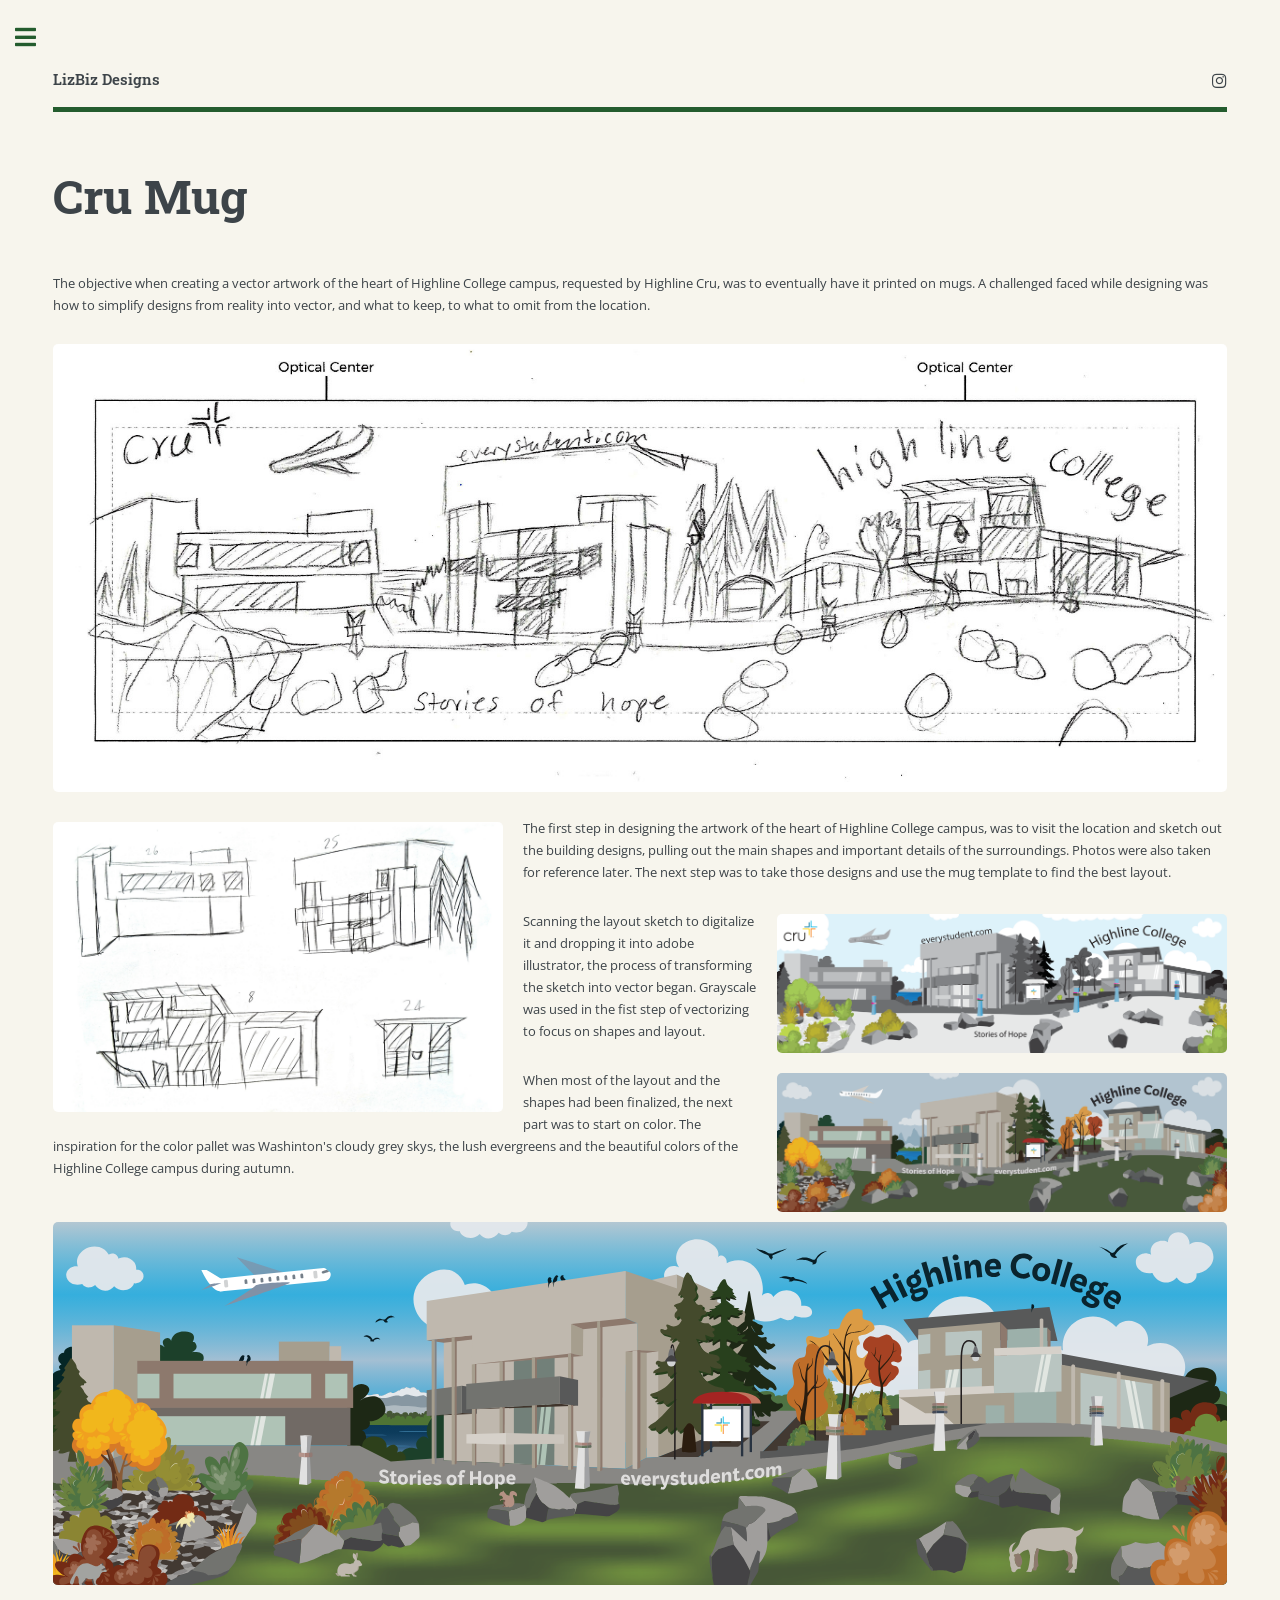
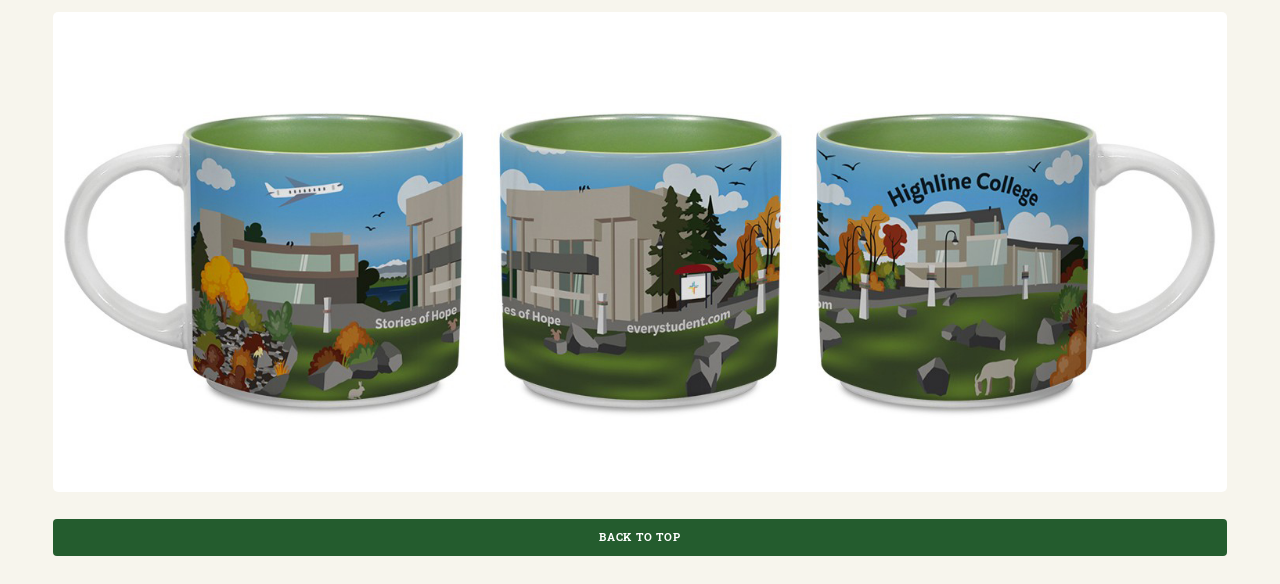
==== cru-mug.html @ 4e859252 "Official Launch of Website" ====
<!DOCTYPE HTML>
<!--
	Editorial by HTML5 UP
	html5up.net | @ajlkn
	Free for personal and commercial use under the CCA 3.0 license (html5up.net/license)
-->
<html>
	<head>
		<title>LizBiz Designs</title>
		<meta charset="utf-8" />
		<meta name="viewport" content="width=device-width, initial-scale=1, user-scalable=no" />
		<link rel="stylesheet" href="assets/css/main.css" />
	</head>
	<body class="is-preload">

		<!-- Wrapper -->
			<div id="wrapper">

				<!-- Main -->
					<div id="main">
						<div class="inner">

							<!-- Header -->
								<header id="header">
									<a href="index.html" class="logo"><strong>LizBiz Designs</strong></a>
									<ul class="icons">
										<!--<li><a href="#" class="icon brands fa-twitter"><span class="label">Twitter</span></a></li>
										<li><a href="#" class="icon brands fa-facebook-f"><span class="label">Facebook</span></a></li>
										<li><a href="#" class="icon brands fa-snapchat-ghost"><span class="label">Snapchat</span></a></li>-->
										<li><a href="https://www.instagram.com/lizbizdesigns/" class="icon brands fa-instagram"><span class="label">Instagram</span></a></li>
										<!--<li><a href="#" class="icon brands fa-medium-m"><span class="label">Medium</span></a></li>-->
									</ul>
								</header>

							<!-- Banner -->
								<section>
									<header class="main">
										<h1>Cru Mug</h1>
									</header>
									<p>The objective when creating a vector artwork of the heart of Highline College campus, requested by Highline Cru, was to eventually have it printed on mugs. A challenged faced while designing was how to simplify designs from reality into vector, and what to keep, to what to omit from the location.</p>
									<span class="image fit"><img src="images/Cru/Mug Sketch.jpg" alt="" /></span>
													<p><span class="image left"><img src="images/Cru/Highline-mug-building-sketches.jpg" alt="" /></span>The first step in designing the artwork of the heart of Highline College campus, was to visit the location and sketch out the building designs, pulling out the main shapes and important details of the surroundings. Photos were also taken for reference later. The next step was to take those designs and use the mug template to find the best layout.</p>
													<p><span class="image right"><img src="images/Cru/Cru-mug-gray-draft.png" alt="" /></span>Scanning the layout sketch to digitalize it and dropping it into adobe illustrator, the process of transforming the sketch into vector began. Grayscale was used in the fist step of vectorizing to focus on shapes and layout.</p>
													<p><span class="image right"><img src="images/Cru/Cru-mug-color-draft.png" alt="" /></span>When most of the layout and the shapes had been finalized, the next part was to start on color. The inspiration for the color pallet was Washinton's cloudy grey skys, the lush evergreens and the beautiful colors of the Highline College campus during autumn.</p>
									<span class="image fit"><img src="images/Cru/Cru Mug Graphic.svg" alt="" /></span>
									<span class="image fit"><img src="images/Cru/Cru Mug Mock Up.jpg" alt="" /></span>
									<a href="#" class="button primary fit">Back To Top</a>
								</section>
							
						</div>
					</div>

				<!-- Sidebar -->
					<div id="sidebar">
						<div class="inner">

							<!-- Search
								<section id="search" class="alt">
									<form method="post" action="#">
										<input type="text" name="query" id="query" placeholder="Search" />
									</form>
								</section>
							-->
							<!-- Logo -->
								<div class="logo-container">
									<a href="index.html"><img src="images/Logos&Branding/LizBizDesigns/Lockup-Color.svg" alt=""/></a>
								</div>
							<!-- Menu -->
								<nav id="menu">
									<header class="major">
										<h2>Menu</h2>
									</header>
									<ul>
										<li><a href="index.html">Home</a></li>
										<li>
											<span class="opener">Portfolio</span>
											<ul>
												<li><a href="cru-mug.html">Cru Mug</a></li>
												<li><a href="fish-hunters.html">Fish Hunters</a></li>
												<li><a href="encounter.html">Encounter</a></li>
												<li><a href="cru-promo.html">Cru Promotional Material</a></li>
												<li><a href="starbucks-cup.html">Starbucks Cold Cup</a></li>
												<li><a href="event-posters.html">Event Posters</a></li>
												<li><a href="illustration.html">Vector Illustrations</a></li>
												<li><a href="image-editing.html">Image Editing</a></li>
												<li><a href="typography.html">Typography</a></li>
												<li><a href="sla.html">Student Legacy Awards</a></li>
												<li><a href="s&a.html">S&A Logo</a></li>
												<!--<li><a href="#">Branding: LizBiz Designs</a></li>
												<li><a href="#">Branding: Wesley Parker</a></li>
												<li><a href="#">Public Speaking Logo</a></li>
												<li><a href="#">Crochet</a></li>
												<li><a href="#">painting</a></li>
												<li><a href="#">Pottery</a></li>
												<li><a href="#">Infographics</a></li>
												<li><a href="#">Branding: NPSC Maintenance</a></li>-->
											</ul>
										</li>
										<li><a href="about.html">About</a></li>
										<!--<li><a href="elements.html">Services</a></li>-->
									</ul>
								</nav>

							<!-- Section -->
								<!--<section>
									<header class="major">
										<h2>Ante interdum</h2>
									</header>
									<div class="mini-posts">
										<article>
											<a href="#" class="image"><img src="images/pic07.jpg" alt="" /></a>
											<p>Aenean ornare velit lacus, ac varius enim lorem ullamcorper dolore aliquam.</p>
										</article>
										<article>
											<a href="#" class="image"><img src="images/pic08.jpg" alt="" /></a>
											<p>Aenean ornare velit lacus, ac varius enim lorem ullamcorper dolore aliquam.</p>
										</article>
										<article>
											<a href="#" class="image"><img src="images/pic09.jpg" alt="" /></a>
											<p>Aenean ornare velit lacus, ac varius enim lorem ullamcorper dolore aliquam.</p>
										</article>
									</div>
									<ul class="actions">
										<li><a href="#" class="button">More</a></li>
									</ul>
								</section>-->

							<!-- Section -->
								<section>
									<header class="major">
										<h2>Contact</h2>
									</header>
									<p>Need a graphic designer or have questions? Get in touch below.</p>
									<ul class="contact">
										<li class="icon solid fa-envelope"><a href="mailto:Lizzie@lizbizDesigns.com">Lizzie@LizBizDesigns.com</a></li>
										<li class="icon solid icon brands fa-instagram"><a href="https://www.instagram.com/lizbizdesigns/">LizBiz Designs</a></li>
										<!--<li class="icon solid fa-home">adress would go here<br />
										</li> -->
									</ul>
								</section>

							<!-- Footer -->
								<footer id="footer">
									<p class="copyright">&copy; 2026 LizBiz Designs. All rights reserved.</p>
								</footer>

						</div>
					</div>

			</div>

		<!-- Scripts -->
			<script src="assets/js/jquery.min.js"></script>
			<script src="assets/js/browser.min.js"></script>
			<script src="assets/js/breakpoints.min.js"></script>
			<script src="assets/js/util.js"></script>
			<script src="assets/js/main.js"></script>

	</body>
</html>
---- assets/css/main.css ----
@import url(fontawesome-all.min.css);
@import url("https://fonts.googleapis.com/css?family=Open+Sans:400,600,400italic,600italic|Roboto+Slab:400,700");
/*
	Editorial by HTML5 UP
	html5up.net | @ajlkn
	Free for personal and commercial use under the CCA 3.0 license (html5up.net/license)
*/
html, body, div, span, applet, object,
iframe, h1, h2, h3, h4, h5, h6, p, blockquote,
pre, a, abbr, acronym, address, big, cite,
code, del, dfn, em, img, ins, kbd, q, s, samp,
small, strike, strong, sub, sup, tt, var, b,
u, i, center, dl, dt, dd, ol, ul, li, fieldset,
form, label, legend, table, caption, tbody,
tfoot, thead, tr, th, td, article, aside,
canvas, details, embed, figure, figcaption,
footer, header, hgroup, menu, nav, output, ruby,
section, summary, time, mark, audio, video {
  margin: 0;
  padding: 0;
  border: 0;
  font-size: 100%;
  font: inherit;
  vertical-align: baseline; }

article, aside, details, figcaption, figure,
footer, header, hgroup, menu, nav, section {
  display: block; }

body {
  line-height: 1; }

ol, ul {
  list-style: none; }

blockquote, q {
  quotes: none; }
  blockquote:before, blockquote:after, q:before, q:after {
    content: '';
    content: none; }

table {
  border-collapse: collapse;
  border-spacing: 0; }

body {
  -webkit-text-size-adjust: none; }

mark {
  background-color: transparent;
  color: inherit; }

input::-moz-focus-inner {
  border: 0;
  padding: 0; }

input, select, textarea {
  -moz-appearance: none;
  -webkit-appearance: none;
  -ms-appearance: none;
  appearance: none; }

/* Basic */
@-ms-viewport {
  width: device-width; }

body {
  -ms-overflow-style: scrollbar; }

@media screen and (max-width: 480px) {
  html, body {
    min-width: 320px; } }

html {
  box-sizing: border-box; }

*, *:before, *:after {
  box-sizing: inherit; }

body {
  background: #F7F5ED; }
  body.is-preload *, body.is-preload *:before, body.is-preload *:after, body.is-resizing *, body.is-resizing *:before, body.is-resizing *:after {
    -moz-animation: none !important;
    -webkit-animation: none !important;
    -ms-animation: none !important;
    animation: none !important;
    -moz-transition: none !important;
    -webkit-transition: none !important;
    -ms-transition: none !important;
    transition: none !important; }

/* Type */
body, input, select, textarea {
  color: #3d4449;
  font-family: "Open Sans", sans-serif;
  font-size: 13pt;
  font-weight: 400;
  line-height: 1.65; }
  @media screen and (max-width: 1680px) {
    body, input, select, textarea {
      font-size: 11pt; } }
  @media screen and (max-width: 1280px) {
    body, input, select, textarea {
      font-size: 10pt; } }
  @media screen and (max-width: 360px) {
    body, input, select, textarea {
      font-size: 9pt; } }

a {
  -moz-transition: color 0.2s ease-in-out, border-bottom-color 0.2s ease-in-out;
  -webkit-transition: color 0.2s ease-in-out, border-bottom-color 0.2s ease-in-out;
  -ms-transition: color 0.2s ease-in-out, border-bottom-color 0.2s ease-in-out;
  transition: color 0.2s ease-in-out, border-bottom-color 0.2s ease-in-out;
  border-bottom: dotted 1px;
  color: #245c2e;
  text-decoration: none; }
  a:hover {
    border-bottom-color: #245c2e;
    color: #d9763c !important; }
    a:hover strong {
      color: inherit; }

strong, b {
  color: #3d4449;
  font-weight: 600; }

em, i {
  font-style: italic; }

p {
  margin: 0 0 2em 0; }

h1, h2, h3, h4, h5, h6 {
  color: #3d4449;
  font-family: "Roboto Slab", serif;
  font-weight: 700;
  line-height: 1.5;
  margin: 0 0 1em 0; }
  h1 a, h2 a, h3 a, h4 a, h5 a, h6 a {
    color: inherit;
    text-decoration: none;
    border-bottom: 0; }

h1 {
  font-size: 4em;
  margin: 0 0 0.5em 0;
  line-height: 1.3; }

h2 {
  font-size: 1.75em; }

h3 {
  font-size: 1.25em; }

h4 {
  font-size: 1.1em; }

h5 {
  font-size: 0.9em; }

h6 {
  font-size: 0.7em; }

@media screen and (max-width: 1680px) {
  h1 {
    font-size: 3.5em; } }

@media screen and (max-width: 980px) {
  h1 {
    font-size: 3.25em; } }

@media screen and (max-width: 736px) {
  h1 {
    font-size: 2em;
    line-height: 1.4; }
  h2 {
    font-size: 1.5em; } }

sub {
  font-size: 0.8em;
  position: relative;
  top: 0.5em; }

sup {
  font-size: 0.8em;
  position: relative;
  top: -0.5em; }

blockquote {
  border-left: solid 3px rgba(210, 215, 217, 0.75);
  font-style: italic;
  margin: 0 0 2em 0;
  padding: 0.5em 0 0.5em 2em; }

code {
  background: rgba(230, 235, 237, 0.25);
  border-radius: 0.375em;
  border: solid 1px rgba(210, 215, 217, 0.75);
  font-family: "Courier New", monospace;
  font-size: 0.9em;
  margin: 0 0.25em;
  padding: 0.25em 0.65em; }

pre {
  -webkit-overflow-scrolling: touch;
  font-family: "Courier New", monospace;
  font-size: 0.9em;
  margin: 0 0 2em 0; }
  pre code {
    display: block;
    line-height: 1.75;
    padding: 1em 1.5em;
    overflow-x: auto; }

hr {
  border: 0;
  border-bottom: solid 1px #78b263;
  margin: 2em 0; }
  hr.major {
    margin: 3em 0; }

.align-left {
  text-align: left; }

.align-center {
  text-align: center; }

.align-right {
  text-align: right; }

/* Row */
.row {
  display: flex;
  flex-wrap: wrap;
  box-sizing: border-box;
  align-items: stretch; }
  .row > * {
    box-sizing: border-box; }
  .row.gtr-uniform > * > :last-child {
    margin-bottom: 0; }
  .row.aln-left {
    justify-content: flex-start; }
  .row.aln-center {
    justify-content: center; }
  .row.aln-right {
    justify-content: flex-end; }
  .row.aln-top {
    align-items: flex-start; }
  .row.aln-middle {
    align-items: center; }
  .row.aln-bottom {
    align-items: flex-end; }
  .row > .imp {
    order: -1; }
  .row > .col-1 {
    width: 8.33333%; }
  .row > .off-1 {
    margin-left: 8.33333%; }
  .row > .col-2 {
    width: 16.66667%; }
  .row > .off-2 {
    margin-left: 16.66667%; }
  .row > .col-3 {
    width: 25%; }
  .row > .off-3 {
    margin-left: 25%; }
  .row > .col-4 {
    width: 33.33333%; }
  .row > .off-4 {
    margin-left: 33.33333%; }
  .row > .col-5 {
    width: 41.66667%; }
  .row > .off-5 {
    margin-left: 41.66667%; }
  .row > .col-6 {
    width: 50%; }
  .row > .off-6 {
    margin-left: 50%; }
  .row > .col-7 {
    width: 58.33333%; }
  .row > .off-7 {
    margin-left: 58.33333%; }
  .row > .col-8 {
    width: 66.66667%; }
  .row > .off-8 {
    margin-left: 66.66667%; }
  .row > .col-9 {
    width: 75%; }
  .row > .off-9 {
    margin-left: 75%; }
  .row > .col-10 {
    width: 83.33333%; }
  .row > .off-10 {
    margin-left: 83.33333%; }
  .row > .col-11 {
    width: 91.66667%; }
  .row > .off-11 {
    margin-left: 91.66667%; }
  .row > .col-12 {
    width: 100%; }
  .row > .off-12 {
    margin-left: 100%; }
  .row.gtr-0 {
    margin-top: 0;
    margin-left: 0em; }
    .row.gtr-0 > * {
      padding: 0 0 0 0em; }
    .row.gtr-0.gtr-uniform {
      margin-top: 0em; }
      .row.gtr-0.gtr-uniform > * {
        padding-top: 0em; }
  .row.gtr-25 {
    margin-top: 0;
    margin-left: -0.375em; }
    .row.gtr-25 > * {
      padding: 0 0 0 0.375em; }
    .row.gtr-25.gtr-uniform {
      margin-top: -0.375em; }
      .row.gtr-25.gtr-uniform > * {
        padding-top: 0.375em; }
  .row.gtr-50 {
    margin-top: 0;
    margin-left: -0.75em; }
    .row.gtr-50 > * {
      padding: 0 0 0 0.75em; }
    .row.gtr-50.gtr-uniform {
      margin-top: -0.75em; }
      .row.gtr-50.gtr-uniform > * {
        padding-top: 0.75em; }
  .row {
    margin-top: 0;
    margin-left: -1.5em; }
    .row > * {
      padding: 0 0 0 1.5em; }
    .row.gtr-uniform {
      margin-top: -1.5em; }
      .row.gtr-uniform > * {
        padding-top: 1.5em; }
  .row.gtr-150 {
    margin-top: 0;
    margin-left: -2.25em; }
    .row.gtr-150 > * {
      padding: 0 0 0 2.25em; }
    .row.gtr-150.gtr-uniform {
      margin-top: -2.25em; }
      .row.gtr-150.gtr-uniform > * {
        padding-top: 2.25em; }
  .row.gtr-200 {
    margin-top: 0;
    margin-left: -3em; }
    .row.gtr-200 > * {
      padding: 0 0 0 3em; }
    .row.gtr-200.gtr-uniform {
      margin-top: -3em; }
      .row.gtr-200.gtr-uniform > * {
        padding-top: 3em; }
  @media screen and (max-width: 1680px) {
    .row {
      display: flex;
      flex-wrap: wrap;
      box-sizing: border-box;
      align-items: stretch; }
      .row > * {
        box-sizing: border-box; }
      .row.gtr-uniform > * > :last-child {
        margin-bottom: 0; }
      .row.aln-left {
        justify-content: flex-start; }
      .row.aln-center {
        justify-content: center; }
      .row.aln-right {
        justify-content: flex-end; }
      .row.aln-top {
        align-items: flex-start; }
      .row.aln-middle {
        align-items: center; }
      .row.aln-bottom {
        align-items: flex-end; }
      .row > .imp-xlarge {
        order: -1; }
      .row > .col-1-xlarge {
        width: 8.33333%; }
      .row > .off-1-xlarge {
        margin-left: 8.33333%; }
      .row > .col-2-xlarge {
        width: 16.66667%; }
      .row > .off-2-xlarge {
        margin-left: 16.66667%; }
      .row > .col-3-xlarge {
        width: 25%; }
      .row > .off-3-xlarge {
        margin-left: 25%; }
      .row > .col-4-xlarge {
        width: 33.33333%; }
      .row > .off-4-xlarge {
        margin-left: 33.33333%; }
      .row > .col-5-xlarge {
        width: 41.66667%; }
      .row > .off-5-xlarge {
        margin-left: 41.66667%; }
      .row > .col-6-xlarge {
        width: 50%; }
      .row > .off-6-xlarge {
        margin-left: 50%; }
      .row > .col-7-xlarge {
        width: 58.33333%; }
      .row > .off-7-xlarge {
        margin-left: 58.33333%; }
      .row > .col-8-xlarge {
        width: 66.66667%; }
      .row > .off-8-xlarge {
        margin-left: 66.66667%; }
      .row > .col-9-xlarge {
        width: 75%; }
      .row > .off-9-xlarge {
        margin-left: 75%; }
      .row > .col-10-xlarge {
        width: 83.33333%; }
      .row > .off-10-xlarge {
        margin-left: 83.33333%; }
      .row > .col-11-xlarge {
        width: 91.66667%; }
      .row > .off-11-xlarge {
        margin-left: 91.66667%; }
      .row > .col-12-xlarge {
        width: 100%; }
      .row > .off-12-xlarge {
        margin-left: 100%; }
      .row.gtr-0 {
        margin-top: 0;
        margin-left: 0em; }
        .row.gtr-0 > * {
          padding: 0 0 0 0em; }
        .row.gtr-0.gtr-uniform {
          margin-top: 0em; }
          .row.gtr-0.gtr-uniform > * {
            padding-top: 0em; }
      .row.gtr-25 {
        margin-top: 0;
        margin-left: -0.375em; }
        .row.gtr-25 > * {
          padding: 0 0 0 0.375em; }
        .row.gtr-25.gtr-uniform {
          margin-top: -0.375em; }
          .row.gtr-25.gtr-uniform > * {
            padding-top: 0.375em; }
      .row.gtr-50 {
        margin-top: 0;
        margin-left: -0.75em; }
        .row.gtr-50 > * {
          padding: 0 0 0 0.75em; }
        .row.gtr-50.gtr-uniform {
          margin-top: -0.75em; }
          .row.gtr-50.gtr-uniform > * {
            padding-top: 0.75em; }
      .row {
        margin-top: 0;
        margin-left: -1.5em; }
        .row > * {
          padding: 0 0 0 1.5em; }
        .row.gtr-uniform {
          margin-top: -1.5em; }
          .row.gtr-uniform > * {
            padding-top: 1.5em; }
      .row.gtr-150 {
        margin-top: 0;
        margin-left: -2.25em; }
        .row.gtr-150 > * {
          padding: 0 0 0 2.25em; }
        .row.gtr-150.gtr-uniform {
          margin-top: -2.25em; }
          .row.gtr-150.gtr-uniform > * {
            padding-top: 2.25em; }
      .row.gtr-200 {
        margin-top: 0;
        margin-left: -3em; }
        .row.gtr-200 > * {
          padding: 0 0 0 3em; }
        .row.gtr-200.gtr-uniform {
          margin-top: -3em; }
          .row.gtr-200.gtr-uniform > * {
            padding-top: 3em; } }
  @media screen and (max-width: 1280px) {
    .row {
      display: flex;
      flex-wrap: wrap;
      box-sizing: border-box;
      align-items: stretch; }
      .row > * {
        box-sizing: border-box; }
      .row.gtr-uniform > * > :last-child {
        margin-bottom: 0; }
      .row.aln-left {
        justify-content: flex-start; }
      .row.aln-center {
        justify-content: center; }
      .row.aln-right {
        justify-content: flex-end; }
      .row.aln-top {
        align-items: flex-start; }
      .row.aln-middle {
        align-items: center; }
      .row.aln-bottom {
        align-items: flex-end; }
      .row > .imp-large {
        order: -1; }
      .row > .col-1-large {
        width: 8.33333%; }
      .row > .off-1-large {
        margin-left: 8.33333%; }
      .row > .col-2-large {
        width: 16.66667%; }
      .row > .off-2-large {
        margin-left: 16.66667%; }
      .row > .col-3-large {
        width: 25%; }
      .row > .off-3-large {
        margin-left: 25%; }
      .row > .col-4-large {
        width: 33.33333%; }
      .row > .off-4-large {
        margin-left: 33.33333%; }
      .row > .col-5-large {
        width: 41.66667%; }
      .row > .off-5-large {
        margin-left: 41.66667%; }
      .row > .col-6-large {
        width: 50%; }
      .row > .off-6-large {
        margin-left: 50%; }
      .row > .col-7-large {
        width: 58.33333%; }
      .row > .off-7-large {
        margin-left: 58.33333%; }
      .row > .col-8-large {
        width: 66.66667%; }
      .row > .off-8-large {
        margin-left: 66.66667%; }
      .row > .col-9-large {
        width: 75%; }
      .row > .off-9-large {
        margin-left: 75%; }
      .row > .col-10-large {
        width: 83.33333%; }
      .row > .off-10-large {
        margin-left: 83.33333%; }
      .row > .col-11-large {
        width: 91.66667%; }
      .row > .off-11-large {
        margin-left: 91.66667%; }
      .row > .col-12-large {
        width: 100%; }
      .row > .off-12-large {
        margin-left: 100%; }
      .row.gtr-0 {
        margin-top: 0;
        margin-left: 0em; }
        .row.gtr-0 > * {
          padding: 0 0 0 0em; }
        .row.gtr-0.gtr-uniform {
          margin-top: 0em; }
          .row.gtr-0.gtr-uniform > * {
            padding-top: 0em; }
      .row.gtr-25 {
        margin-top: 0;
        margin-left: -0.375em; }
        .row.gtr-25 > * {
          padding: 0 0 0 0.375em; }
        .row.gtr-25.gtr-uniform {
          margin-top: -0.375em; }
          .row.gtr-25.gtr-uniform > * {
            padding-top: 0.375em; }
      .row.gtr-50 {
        margin-top: 0;
        margin-left: -0.75em; }
        .row.gtr-50 > * {
          padding: 0 0 0 0.75em; }
        .row.gtr-50.gtr-uniform {
          margin-top: -0.75em; }
          .row.gtr-50.gtr-uniform > * {
            padding-top: 0.75em; }
      .row {
        margin-top: 0;
        margin-left: -1.5em; }
        .row > * {
          padding: 0 0 0 1.5em; }
        .row.gtr-uniform {
          margin-top: -1.5em; }
          .row.gtr-uniform > * {
            padding-top: 1.5em; }
      .row.gtr-150 {
        margin-top: 0;
        margin-left: -2.25em; }
        .row.gtr-150 > * {
          padding: 0 0 0 2.25em; }
        .row.gtr-150.gtr-uniform {
          margin-top: -2.25em; }
          .row.gtr-150.gtr-uniform > * {
            padding-top: 2.25em; }
      .row.gtr-200 {
        margin-top: 0;
        margin-left: -3em; }
        .row.gtr-200 > * {
          padding: 0 0 0 3em; }
        .row.gtr-200.gtr-uniform {
          margin-top: -3em; }
          .row.gtr-200.gtr-uniform > * {
            padding-top: 3em; } }
  @media screen and (max-width: 980px) {
    .row {
      display: flex;
      flex-wrap: wrap;
      box-sizing: border-box;
      align-items: stretch; }
      .row > * {
        box-sizing: border-box; }
      .row.gtr-uniform > * > :last-child {
        margin-bottom: 0; }
      .row.aln-left {
        justify-content: flex-start; }
      .row.aln-center {
        justify-content: center; }
      .row.aln-right {
        justify-content: flex-end; }
      .row.aln-top {
        align-items: flex-start; }
      .row.aln-middle {
        align-items: center; }
      .row.aln-bottom {
        align-items: flex-end; }
      .row > .imp-medium {
        order: -1; }
      .row > .col-1-medium {
        width: 8.33333%; }
      .row > .off-1-medium {
        margin-left: 8.33333%; }
      .row > .col-2-medium {
        width: 16.66667%; }
      .row > .off-2-medium {
        margin-left: 16.66667%; }
      .row > .col-3-medium {
        width: 25%; }
      .row > .off-3-medium {
        margin-left: 25%; }
      .row > .col-4-medium {
        width: 33.33333%; }
      .row > .off-4-medium {
        margin-left: 33.33333%; }
      .row > .col-5-medium {
        width: 41.66667%; }
      .row > .off-5-medium {
        margin-left: 41.66667%; }
      .row > .col-6-medium {
        width: 50%; }
      .row > .off-6-medium {
        margin-left: 50%; }
      .row > .col-7-medium {
        width: 58.33333%; }
      .row > .off-7-medium {
        margin-left: 58.33333%; }
      .row > .col-8-medium {
        width: 66.66667%; }
      .row > .off-8-medium {
        margin-left: 66.66667%; }
      .row > .col-9-medium {
        width: 75%; }
      .row > .off-9-medium {
        margin-left: 75%; }
      .row > .col-10-medium {
        width: 83.33333%; }
      .row > .off-10-medium {
        margin-left: 83.33333%; }
      .row > .col-11-medium {
        width: 91.66667%; }
      .row > .off-11-medium {
        margin-left: 91.66667%; }
      .row > .col-12-medium {
        width: 100%; }
      .row > .off-12-medium {
        margin-left: 100%; }
      .row.gtr-0 {
        margin-top: 0;
        margin-left: 0em; }
        .row.gtr-0 > * {
          padding: 0 0 0 0em; }
        .row.gtr-0.gtr-uniform {
          margin-top: 0em; }
          .row.gtr-0.gtr-uniform > * {
            padding-top: 0em; }
      .row.gtr-25 {
        margin-top: 0;
        margin-left: -0.375em; }
        .row.gtr-25 > * {
          padding: 0 0 0 0.375em; }
        .row.gtr-25.gtr-uniform {
          margin-top: -0.375em; }
          .row.gtr-25.gtr-uniform > * {
            padding-top: 0.375em; }
      .row.gtr-50 {
        margin-top: 0;
        margin-left: -0.75em; }
        .row.gtr-50 > * {
          padding: 0 0 0 0.75em; }
        .row.gtr-50.gtr-uniform {
          margin-top: -0.75em; }
          .row.gtr-50.gtr-uniform > * {
            padding-top: 0.75em; }
      .row {
        margin-top: 0;
        margin-left: -1.5em; }
        .row > * {
          padding: 0 0 0 1.5em; }
        .row.gtr-uniform {
          margin-top: -1.5em; }
          .row.gtr-uniform > * {
            padding-top: 1.5em; }
      .row.gtr-150 {
        margin-top: 0;
        margin-left: -2.25em; }
        .row.gtr-150 > * {
          padding: 0 0 0 2.25em; }
        .row.gtr-150.gtr-uniform {
          margin-top: -2.25em; }
          .row.gtr-150.gtr-uniform > * {
            padding-top: 2.25em; }
      .row.gtr-200 {
        margin-top: 0;
        margin-left: -3em; }
        .row.gtr-200 > * {
          padding: 0 0 0 3em; }
        .row.gtr-200.gtr-uniform {
          margin-top: -3em; }
          .row.gtr-200.gtr-uniform > * {
            padding-top: 3em; } }
  @media screen and (max-width: 736px) {
    .row {
      display: flex;
      flex-wrap: wrap;
      box-sizing: border-box;
      align-items: stretch; }
      .row > * {
        box-sizing: border-box; }
      .row.gtr-uniform > * > :last-child {
        margin-bottom: 0; }
      .row.aln-left {
        justify-content: flex-start; }
      .row.aln-center {
        justify-content: center; }
      .row.aln-right {
        justify-content: flex-end; }
      .row.aln-top {
        align-items: flex-start; }
      .row.aln-middle {
        align-items: center; }
      .row.aln-bottom {
        align-items: flex-end; }
      .row > .imp-small {
        order: -1; }
      .row > .col-1-small {
        width: 8.33333%; }
      .row > .off-1-small {
        margin-left: 8.33333%; }
      .row > .col-2-small {
        width: 16.66667%; }
      .row > .off-2-small {
        margin-left: 16.66667%; }
      .row > .col-3-small {
        width: 25%; }
      .row > .off-3-small {
        margin-left: 25%; }
      .row > .col-4-small {
        width: 33.33333%; }
      .row > .off-4-small {
        margin-left: 33.33333%; }
      .row > .col-5-small {
        width: 41.66667%; }
      .row > .off-5-small {
        margin-left: 41.66667%; }
      .row > .col-6-small {
        width: 50%; }
      .row > .off-6-small {
        margin-left: 50%; }
      .row > .col-7-small {
        width: 58.33333%; }
      .row > .off-7-small {
        margin-left: 58.33333%; }
      .row > .col-8-small {
        width: 66.66667%; }
      .row > .off-8-small {
        margin-left: 66.66667%; }
      .row > .col-9-small {
        width: 75%; }
      .row > .off-9-small {
        margin-left: 75%; }
      .row > .col-10-small {
        width: 83.33333%; }
      .row > .off-10-small {
        margin-left: 83.33333%; }
      .row > .col-11-small {
        width: 91.66667%; }
      .row > .off-11-small {
        margin-left: 91.66667%; }
      .row > .col-12-small {
        width: 100%; }
      .row > .off-12-small {
        margin-left: 100%; }
      .row.gtr-0 {
        margin-top: 0;
        margin-left: 0em; }
        .row.gtr-0 > * {
          padding: 0 0 0 0em; }
        .row.gtr-0.gtr-uniform {
          margin-top: 0em; }
          .row.gtr-0.gtr-uniform > * {
            padding-top: 0em; }
      .row.gtr-25 {
        margin-top: 0;
        margin-left: -0.375em; }
        .row.gtr-25 > * {
          padding: 0 0 0 0.375em; }
        .row.gtr-25.gtr-uniform {
          margin-top: -0.375em; }
          .row.gtr-25.gtr-uniform > * {
            padding-top: 0.375em; }
      .row.gtr-50 {
        margin-top: 0;
        margin-left: -0.75em; }
        .row.gtr-50 > * {
          padding: 0 0 0 0.75em; }
        .row.gtr-50.gtr-uniform {
          margin-top: -0.75em; }
          .row.gtr-50.gtr-uniform > * {
            padding-top: 0.75em; }
      .row {
        margin-top: 0;
        margin-left: -1.5em; }
        .row > * {
          padding: 0 0 0 1.5em; }
        .row.gtr-uniform {
          margin-top: -1.5em; }
          .row.gtr-uniform > * {
            padding-top: 1.5em; }
      .row.gtr-150 {
        margin-top: 0;
        margin-left: -2.25em; }
        .row.gtr-150 > * {
          padding: 0 0 0 2.25em; }
        .row.gtr-150.gtr-uniform {
          margin-top: -2.25em; }
          .row.gtr-150.gtr-uniform > * {
            padding-top: 2.25em; }
      .row.gtr-200 {
        margin-top: 0;
        margin-left: -3em; }
        .row.gtr-200 > * {
          padding: 0 0 0 3em; }
        .row.gtr-200.gtr-uniform {
          margin-top: -3em; }
          .row.gtr-200.gtr-uniform > * {
            padding-top: 3em; } }
  @media screen and (max-width: 480px) {
    .row {
      display: flex;
      flex-wrap: wrap;
      box-sizing: border-box;
      align-items: stretch; }
      .row > * {
        box-sizing: border-box; }
      .row.gtr-uniform > * > :last-child {
        margin-bottom: 0; }
      .row.aln-left {
        justify-content: flex-start; }
      .row.aln-center {
        justify-content: center; }
      .row.aln-right {
        justify-content: flex-end; }
      .row.aln-top {
        align-items: flex-start; }
      .row.aln-middle {
        align-items: center; }
      .row.aln-bottom {
        align-items: flex-end; }
      .row > .imp-xsmall {
        order: -1; }
      .row > .col-1-xsmall {
        width: 8.33333%; }
      .row > .off-1-xsmall {
        margin-left: 8.33333%; }
      .row > .col-2-xsmall {
        width: 16.66667%; }
      .row > .off-2-xsmall {
        margin-left: 16.66667%; }
      .row > .col-3-xsmall {
        width: 25%; }
      .row > .off-3-xsmall {
        margin-left: 25%; }
      .row > .col-4-xsmall {
        width: 33.33333%; }
      .row > .off-4-xsmall {
        margin-left: 33.33333%; }
      .row > .col-5-xsmall {
        width: 41.66667%; }
      .row > .off-5-xsmall {
        margin-left: 41.66667%; }
      .row > .col-6-xsmall {
        width: 50%; }
      .row > .off-6-xsmall {
        margin-left: 50%; }
      .row > .col-7-xsmall {
        width: 58.33333%; }
      .row > .off-7-xsmall {
        margin-left: 58.33333%; }
      .row > .col-8-xsmall {
        width: 66.66667%; }
      .row > .off-8-xsmall {
        margin-left: 66.66667%; }
      .row > .col-9-xsmall {
        width: 75%; }
      .row > .off-9-xsmall {
        margin-left: 75%; }
      .row > .col-10-xsmall {
        width: 83.33333%; }
      .row > .off-10-xsmall {
        margin-left: 83.33333%; }
      .row > .col-11-xsmall {
        width: 91.66667%; }
      .row > .off-11-xsmall {
        margin-left: 91.66667%; }
      .row > .col-12-xsmall {
        width: 100%; }
      .row > .off-12-xsmall {
        margin-left: 100%; }
      .row.gtr-0 {
        margin-top: 0;
        margin-left: 0em; }
        .row.gtr-0 > * {
          padding: 0 0 0 0em; }
        .row.gtr-0.gtr-uniform {
          margin-top: 0em; }
          .row.gtr-0.gtr-uniform > * {
            padding-top: 0em; }
      .row.gtr-25 {
        margin-top: 0;
        margin-left: -0.375em; }
        .row.gtr-25 > * {
          padding: 0 0 0 0.375em; }
        .row.gtr-25.gtr-uniform {
          margin-top: -0.375em; }
          .row.gtr-25.gtr-uniform > * {
            padding-top: 0.375em; }
      .row.gtr-50 {
        margin-top: 0;
        margin-left: -0.75em; }
        .row.gtr-50 > * {
          padding: 0 0 0 0.75em; }
        .row.gtr-50.gtr-uniform {
          margin-top: -0.75em; }
          .row.gtr-50.gtr-uniform > * {
            padding-top: 0.75em; }
      .row {
        margin-top: 0;
        margin-left: -1.5em; }
        .row > * {
          padding: 0 0 0 1.5em; }
        .row.gtr-uniform {
          margin-top: -1.5em; }
          .row.gtr-uniform > * {
            padding-top: 1.5em; }
      .row.gtr-150 {
        margin-top: 0;
        margin-left: -2.25em; }
        .row.gtr-150 > * {
          padding: 0 0 0 2.25em; }
        .row.gtr-150.gtr-uniform {
          margin-top: -2.25em; }
          .row.gtr-150.gtr-uniform > * {
            padding-top: 2.25em; }
      .row.gtr-200 {
        margin-top: 0;
        margin-left: -3em; }
        .row.gtr-200 > * {
          padding: 0 0 0 3em; }
        .row.gtr-200.gtr-uniform {
          margin-top: -3em; }
          .row.gtr-200.gtr-uniform > * {
            padding-top: 3em; } }

/* Section/Article */
section.special, article.special {
  text-align: center; }

header p {
  font-family: "Roboto Slab", serif;
  font-size: 1em;
  font-weight: 400;
  letter-spacing: 0.075em;
  margin-top: -0.5em;
  text-transform: uppercase; }

header.major > :last-child {
  border-bottom: solid 3px #245c2e;
  display: inline-block;
  margin: 0 0 2em 0;
  padding: 0 0.75em 0.5em 0; }

header.main > :last-child {
  margin: 0 0 1em 0; }

/* Form */
form {
  margin: 0 0 2em 0; }

label {
  color: #3d4449;
  display: block;
  font-size: 0.9em;
  font-weight: 600;
  margin: 0 0 1em 0; }

input[type="text"],
input[type="password"],
input[type="email"],
input[type="tel"],
input[type="search"],
input[type="url"],
select,
textarea {
  -moz-appearance: none;
  -webkit-appearance: none;
  -ms-appearance: none;
  appearance: none;
  background: #ffffff;
  border-radius: 0.375em;
  border: none;
  border: solid 1px rgba(210, 215, 217, 0.75);
  color: inherit;
  display: block;
  outline: 0;
  padding: 0 1em;
  text-decoration: none;
  width: 100%; }
  input[type="text"]:invalid,
  input[type="password"]:invalid,
  input[type="email"]:invalid,
  input[type="tel"]:invalid,
  input[type="search"]:invalid,
  input[type="url"]:invalid,
  select:invalid,
  textarea:invalid {
    box-shadow: none; }
  input[type="text"]:focus,
  input[type="password"]:focus,
  input[type="email"]:focus,
  input[type="tel"]:focus,
  input[type="search"]:focus,
  input[type="url"]:focus,
  select:focus,
  textarea:focus {
    border-color: #245c2e;
    box-shadow: 0 0 0 1px #245c2e; }

select {
  background-image: url("data:image/svg+xml;charset=utf8,%3Csvg xmlns='http://www.w3.org/2000/svg' width='40' height='40' preserveAspectRatio='none' viewBox='0 0 40 40'%3E%3Cpath d='M9.4,12.3l10.4,10.4l10.4-10.4c0.2-0.2,0.5-0.4,0.9-0.4c0.3,0,0.6,0.1,0.9,0.4l3.3,3.3c0.2,0.2,0.4,0.5,0.4,0.9 c0,0.4-0.1,0.6-0.4,0.9L20.7,31.9c-0.2,0.2-0.5,0.4-0.9,0.4c-0.3,0-0.6-0.1-0.9-0.4L4.3,17.3c-0.2-0.2-0.4-0.5-0.4-0.9 c0-0.4,0.1-0.6,0.4-0.9l3.3-3.3c0.2-0.2,0.5-0.4,0.9-0.4S9.1,12.1,9.4,12.3z' fill='rgba(210, 215, 217, 0.75)' /%3E%3C/svg%3E");
  background-size: 1.25em;
  background-repeat: no-repeat;
  background-position: calc(100% - 1em) center;
  height: 2.75em;
  padding-right: 2.75em;
  text-overflow: ellipsis; }
  select option {
    color: #3d4449;
    background: #ffffff; }
  select:focus::-ms-value {
    background-color: transparent; }
  select::-ms-expand {
    display: none; }

input[type="text"],
input[type="password"],
input[type="email"],
input[type="tel"],
input[type="search"],
input[type="url"],
select {
  height: 2.75em; }

textarea {
  padding: 0.75em 1em; }

input[type="checkbox"],
input[type="radio"] {
  -moz-appearance: none;
  -webkit-appearance: none;
  -ms-appearance: none;
  appearance: none;
  display: block;
  float: left;
  margin-right: -2em;
  opacity: 0;
  width: 1em;
  z-index: -1; }
  input[type="checkbox"] + label,
  input[type="radio"] + label {
    text-decoration: none;
    color: #7f888f;
    cursor: pointer;
    display: inline-block;
    font-size: 1em;
    font-weight: 400;
    padding-left: 2.4em;
    padding-right: 0.75em;
    position: relative; }
    input[type="checkbox"] + label:before,
    input[type="radio"] + label:before {
      -moz-osx-font-smoothing: grayscale;
      -webkit-font-smoothing: antialiased;
      display: inline-block;
      font-style: normal;
      font-variant: normal;
      text-rendering: auto;
      line-height: 1;
      text-transform: none !important;
      font-family: 'Font Awesome 5 Free';
      font-weight: 900; }
    input[type="checkbox"] + label:before,
    input[type="radio"] + label:before {
      background: #ffffff;
      border-radius: 0.375em;
      border: solid 1px rgba(210, 215, 217, 0.75);
      content: '';
      display: inline-block;
      font-size: 0.8em;
      height: 2.0625em;
      left: 0;
      line-height: 2.0625em;
      position: absolute;
      text-align: center;
      top: 0;
      width: 2.0625em; }
  input[type="checkbox"]:checked + label:before,
  input[type="radio"]:checked + label:before {
    background: #3d4449;
    border-color: #3d4449;
    color: #ffffff;
    content: '\f00c'; }
  input[type="checkbox"]:focus + label:before,
  input[type="radio"]:focus + label:before {
    border-color: #245c2e;
    box-shadow: 0 0 0 1px #245c2e; }

input[type="checkbox"] + label:before {
  border-radius: 0.375em; }

input[type="radio"] + label:before {
  border-radius: 100%; }

::-webkit-input-placeholder {
  color: #9fa3a6 !important;
  opacity: 1.0; }

:-moz-placeholder {
  color: #9fa3a6 !important;
  opacity: 1.0; }

::-moz-placeholder {
  color: #9fa3a6 !important;
  opacity: 1.0; }

:-ms-input-placeholder {
  color: #9fa3a6 !important;
  opacity: 1.0; }

/* Box */
.box {
  border-radius: 0.375em;
  border: solid 1px rgba(210, 215, 217, 0.75);
  margin-bottom: 2em;
  padding: 1.5em; }
  .box > :last-child,
  .box > :last-child > :last-child,
  .box > :last-child > :last-child > :last-child {
    margin-bottom: 0; }
  .box.alt {
    border: 0;
    border-radius: 0;
    padding: 0; }

/* Icon */
.icon {
  text-decoration: none;
  border-bottom: none;
  position: relative; }
  .icon:before {
    -moz-osx-font-smoothing: grayscale;
    -webkit-font-smoothing: antialiased;
    display: inline-block;
    font-style: normal;
    font-variant: normal;
    text-rendering: auto;
    line-height: 1;
    text-transform: none !important;
    font-family: 'Font Awesome 5 Free';
    font-weight: 400; }
  .icon > .label {
    display: none; }
  .icon:before {
    line-height: inherit; }
  .icon.solid:before {
    font-weight: 900; }
  .icon.brands:before {
    font-family: 'Font Awesome 5 Brands'; }

/* Image */
.image {
  border-radius: 0.375em;
  border: 0;
  display: inline-block;
  position: relative; }
  .image img {
    border-radius: 0.375em;
    display: block; }
  .image.left, .image.right {
    max-width: 40%; }
    .image.left img, .image.right img {
      width: 100%; }
  .image.left {
    float: left;
    padding: 0 1.5em 1em 0;
    top: 0.25em; }
  .image.right {
    float: right;
    padding: 0 0 1em 1.5em;
    top: 0.25em; }
  .image.fit {
    display: block;
    margin: 0 0 2em 0;
    width: 100%; }
    .image.fit img {
      width: 100%; }
  .image.main {
    display: block;
    margin: 0 0 3em 0;
    width: 100%; }
    .image.main img {
      width: 100%; }

a.image {
  overflow: hidden; }
  a.image img {
    -moz-transition: -moz-transform 0.2s ease;
    -webkit-transition: -webkit-transform 0.2s ease;
    -ms-transition: -ms-transform 0.2s ease;
    transition: transform 0.2s ease; }
  a.image:hover img {
    -moz-transform: scale(1.075);
    -webkit-transform: scale(1.075);
    -ms-transform: scale(1.075);
    transform: scale(1.075); }

/* List */
ol {
  list-style: decimal;
  margin: 0 0 2em 0;
  padding-left: 1.25em; }
  ol li {
    padding-left: 0.25em; }

ul {
  list-style: disc;
  margin: 0 0 2em 0;
  padding-left: 1em; }
  ul li {
    padding-left: 0.5em; }
  ul.alt {
    list-style: none;
    padding-left: 0; }
    ul.alt li {
      border-top: solid 1px rgba(210, 215, 217, 0.75);
      padding: 0.5em 0; }
      ul.alt li:first-child {
        border-top: 0;
        padding-top: 0; }

dl {
  margin: 0 0 2em 0; }
  dl dt {
    display: block;
    font-weight: 600;
    margin: 0 0 1em 0; }
  dl dd {
    margin-left: 2em; }

/* Actions */
ul.actions {
  display: -moz-flex;
  display: -webkit-flex;
  display: -ms-flex;
  display: flex;
  cursor: default;
  list-style: none;
  margin-left: -1em;
  padding-left: 0; }
  ul.actions li {
    padding: 0 0 0 1em;
    vertical-align: middle; }
  ul.actions.special {
    -moz-justify-content: center;
    -webkit-justify-content: center;
    -ms-justify-content: center;
    justify-content: center;
    width: 100%;
    margin-left: 0; }
    ul.actions.special li:first-child {
      padding-left: 0; }
  ul.actions.stacked {
    -moz-flex-direction: column;
    -webkit-flex-direction: column;
    -ms-flex-direction: column;
    flex-direction: column;
    margin-left: 0; }
    ul.actions.stacked li {
      padding: 1.3em 0 0 0; }
      ul.actions.stacked li:first-child {
        padding-top: 0; }
  ul.actions.fit {
    width: calc(100% + 1em); }
    ul.actions.fit li {
      -moz-flex-grow: 1;
      -webkit-flex-grow: 1;
      -ms-flex-grow: 1;
      flex-grow: 1;
      -moz-flex-shrink: 1;
      -webkit-flex-shrink: 1;
      -ms-flex-shrink: 1;
      flex-shrink: 1;
      width: 100%; }
      ul.actions.fit li > * {
        width: 100%; }
    ul.actions.fit.stacked {
      width: 100%; }

/* Icons */
ul.icons {
  cursor: default;
  list-style: none;
  padding-left: 0; }
  ul.icons li {
    display: inline-block;
    padding: 0 1em 0 0; }
    ul.icons li:last-child {
      padding-right: 0; }
    ul.icons li .icon {
      color: inherit; }
      ul.icons li .icon:before {
        font-size: 1.25em; }

/* Contact */
ul.contact {
  list-style: none;
  padding: 0; }
  ul.contact li {
    text-decoration: none;
    border-top: solid 1px #245c2e;
    margin: 1.5em 0 0 0;
    padding: 1.5em 0 0 3em;
    position: relative; }
    ul.contact li:before {
      -moz-osx-font-smoothing: grayscale;
      -webkit-font-smoothing: antialiased;
      display: inline-block;
      font-style: normal;
      font-variant: normal;
      text-rendering: auto;
      line-height: 1;
      text-transform: none !important;
      font-family: 'Font Awesome 5 Free';
      font-weight: 400; }
    ul.contact li:before {
      color: #245c2e;
      display: inline-block;
      font-size: 1.5em;
      height: 1.125em;
      left: 0;
      line-height: 1.125em;
      position: absolute;
      text-align: center;
      top: 1em;
      width: 1.5em; }
    ul.contact li:first-child {
      border-top: 0;
      margin-top: 0;
      padding-top: 0; }
      ul.contact li:first-child:before {
        top: 0; }
    ul.contact li a {
      color: inherit; }

/* Pagination */
ul.pagination {
  cursor: default;
  list-style: none;
  padding-left: 0; }
  ul.pagination li {
    display: inline-block;
    padding-left: 0;
    vertical-align: middle; }
    ul.pagination li > .page {
      -moz-transition: background-color 0.2s ease-in-out, color 0.2s ease-in-out;
      -webkit-transition: background-color 0.2s ease-in-out, color 0.2s ease-in-out;
      -ms-transition: background-color 0.2s ease-in-out, color 0.2s ease-in-out;
      transition: background-color 0.2s ease-in-out, color 0.2s ease-in-out;
      border-bottom: 0;
      border-radius: 0.375em;
      display: inline-block;
      font-size: 0.8em;
      font-weight: 600;
      height: 2em;
      line-height: 2em;
      margin: 0 0.125em;
      min-width: 2em;
      padding: 0 0.5em;
      text-align: center; }
      ul.pagination li > .page.active {
        background-color: #d9763c;
        color: #ffffff !important; }
        ul.pagination li > .page.active:hover {
          background-color: #d9763c; }
        ul.pagination li > .page.active:active {
          background-color: #d9763c; }
    ul.pagination li:first-child {
      padding-right: 0.75em; }
    ul.pagination li:last-child {
      padding-left: 0.75em; }
  @media screen and (max-width: 480px) {
    ul.pagination li:nth-child(n+2):nth-last-child(n+2) {
      display: none; }
    ul.pagination li:first-child {
      padding-right: 0; } }

/* Table */
.table-wrapper {
  -webkit-overflow-scrolling: touch;
  overflow-x: auto; }

table {
  margin: 0 0 2em 0;
  width: 100%; }
  table tbody tr {
    border: solid 1px rgba(210, 215, 217, 0.75);
    border-left: 0;
    border-right: 0; }
    table tbody tr:nth-child(2n + 1) {
      background-color: rgba(230, 235, 237, 0.25); }
  table td {
    padding: 0.75em 0.75em; }
  table th {
    color: #3d4449;
    font-size: 0.9em;
    font-weight: 600;
    padding: 0 0.75em 0.75em 0.75em;
    text-align: left; }
  table thead {
    border-bottom: solid 2px rgba(210, 215, 217, 0.75); }
  table tfoot {
    border-top: solid 2px rgba(210, 215, 217, 0.75); }
  table.alt {
    border-collapse: separate; }
    table.alt tbody tr td {
      border: solid 1px rgba(210, 215, 217, 0.75);
      border-left-width: 0;
      border-top-width: 0; }
      table.alt tbody tr td:first-child {
        border-left-width: 1px; }
    table.alt tbody tr:first-child td {
      border-top-width: 1px; }
    table.alt thead {
      border-bottom: 0; }
    table.alt tfoot {
      border-top: 0; }

/* Button */
input[type="submit"],
input[type="reset"],
input[type="button"],
button,
.button {
  -moz-appearance: none;
  -webkit-appearance: none;
  -ms-appearance: none;
  appearance: none;
  -moz-transition: background-color 0.2s ease-in-out, color 0.2s ease-in-out;
  -webkit-transition: background-color 0.2s ease-in-out, color 0.2s ease-in-out;
  -ms-transition: background-color 0.2s ease-in-out, color 0.2s ease-in-out;
  transition: background-color 0.2s ease-in-out, color 0.2s ease-in-out;
  background-color: transparent;
  border-radius: 0.375em;
  border: 0;
  box-shadow: inset 0 0 0 2px #245c2e;
  color: #245c2e !important;
  cursor: pointer;
  display: inline-block;
  font-family: "Roboto Slab", serif;
  font-size: 0.8em;
  font-weight: 700;
  height: 3.5em;
  letter-spacing: 0.075em;
  line-height: 3.5em;
  padding: 0 2.25em;
  text-align: center;
  text-decoration: none;
  text-transform: uppercase;
  white-space: nowrap; }
  input[type="submit"]:hover,
  input[type="reset"]:hover,
  input[type="button"]:hover,
  button:hover,
  .button:hover {
    background-color: rgba(245, 106, 106, 0.05); }
  input[type="submit"]:active,
  input[type="reset"]:active,
  input[type="button"]:active,
  button:active,
  .button:active {
    background-color: rgba(245, 106, 106, 0.15); }
  input[type="submit"].icon:before,
  input[type="reset"].icon:before,
  input[type="button"].icon:before,
  button.icon:before,
  .button.icon:before {
    margin-right: 0.5em; }
  input[type="submit"].fit,
  input[type="reset"].fit,
  input[type="button"].fit,
  button.fit,
  .button.fit {
    width: 100%; }
  input[type="submit"].small,
  input[type="reset"].small,
  input[type="button"].small,
  button.small,
  .button.small {
    font-size: 0.6em; }
  input[type="submit"].large,
  input[type="reset"].large,
  input[type="button"].large,
  button.large,
  .button.large {
    font-size: 1em;
    height: 3.65em;
    line-height: 3.65em; }
  input[type="submit"].primary,
  input[type="reset"].primary,
  input[type="button"].primary,
  button.primary,
  .button.primary {
    background-color: #245c2e;
    box-shadow: none;
    color: #ffffff !important; }
    input[type="submit"].primary:hover,
    input[type="reset"].primary:hover,
    input[type="button"].primary:hover,
    button.primary:hover,
    .button.primary:hover {
      background-color: #d9763c; }
    input[type="submit"].primary:active,
    input[type="reset"].primary:active,
    input[type="button"].primary:active,
    button.primary:active,
    .button.primary:active {
      background-color: #d99f6d; }
  input[type="submit"].disabled, input[type="submit"]:disabled,
  input[type="reset"].disabled,
  input[type="reset"]:disabled,
  input[type="button"].disabled,
  input[type="button"]:disabled,
  button.disabled,
  button:disabled,
  .button.disabled,
  .button:disabled {
    pointer-events: none;
    opacity: 0.25; }

/* Mini Posts */
.mini-posts article {
  border-top: solid 1px rgba(210, 215, 217, 0.75);
  margin-top: 2em;
  padding-top: 2em; }
  .mini-posts article .image {
    display: block;
    margin: 0 0 1.5em 0; }
    .mini-posts article .image img {
      display: block;
      width: 100%; }
  .mini-posts article:first-child {
    border-top: 0;
    margin-top: 0;
    padding-top: 0; }

/* Features */
.features {
  display: -moz-flex;
  display: -webkit-flex;
  display: -ms-flex;
  display: flex;
  -moz-flex-wrap: wrap;
  -webkit-flex-wrap: wrap;
  -ms-flex-wrap: wrap;
  flex-wrap: wrap;
  margin: 0 0 2em -3em;
  width: calc(100% + 3em); }
  .features article {
    -moz-align-items: center;
    -webkit-align-items: center;
    -ms-align-items: center;
    align-items: center;
    display: -moz-flex;
    display: -webkit-flex;
    display: -ms-flex;
    display: flex;
    margin: 0 0 3em 3em;
    position: relative;
    width: calc(50% - 3em); }
    .features article:nth-child(2n - 1) {
      margin-right: 1.5em; }
    .features article:nth-child(2n) {
      margin-left: 1.5em; }
    .features article:nth-last-child(1), .features article:nth-last-child(2) {
      margin-bottom: 0; }
    .features article .icon {
      -moz-flex-grow: 0;
      -webkit-flex-grow: 0;
      -ms-flex-grow: 0;
      flex-grow: 0;
      -moz-flex-shrink: 0;
      -webkit-flex-shrink: 0;
      -ms-flex-shrink: 0;
      flex-shrink: 0;
      display: block;
      height: 10em;
      line-height: 10em;
      margin: 0 2em 0 0;
      text-align: center;
      width: 10em; }
      .features article .icon:before {
        color: #245c2e;
        font-size: 2.75rem;
        position: relative;
        top: 0.05em; }
      .features article .icon:after {
        -moz-transform: rotate(45deg);
        -webkit-transform: rotate(45deg);
        -ms-transform: rotate(45deg);
        transform: rotate(45deg);
        border-radius: 0.25rem;
        border: solid 2px rgba(210, 215, 217, 0.75);
        content: '';
        display: block;
        height: 7em;
        left: 50%;
        margin: -3.5em 0 0 -3.5em;
        position: absolute;
        top: 50%;
        width: 7em; }
    .features article .content {
      -moz-flex-grow: 1;
      -webkit-flex-grow: 1;
      -ms-flex-grow: 1;
      flex-grow: 1;
      -moz-flex-shrink: 1;
      -webkit-flex-shrink: 1;
      -ms-flex-shrink: 1;
      flex-shrink: 1;
      width: 100%; }
      .features article .content > :last-child {
        margin-bottom: 0; }
  @media screen and (max-width: 980px) {
    .features {
      margin: 0 0 2em 0;
      width: 100%; }
      .features article {
        margin: 0 0 3em 0;
        width: 100%; }
        .features article:nth-child(2n - 1) {
          margin-right: 0; }
        .features article:nth-child(2n) {
          margin-left: 0; }
        .features article:nth-last-child(1), .features article:nth-last-child(2) {
          margin-bottom: 3em; }
        .features article:last-child {
          margin-bottom: 0; }
        .features article .icon {
          height: 8em;
          line-height: 8em;
          width: 8em; }
          .features article .icon:before {
            font-size: 2.25rem; }
          .features article .icon:after {
            height: 6em;
            margin: -3em 0 0 -3em;
            width: 6em; } }
  @media screen and (max-width: 480px) {
    .features article {
      -moz-flex-direction: column;
      -webkit-flex-direction: column;
      -ms-flex-direction: column;
      flex-direction: column;
      -moz-align-items: -moz-flex-start;
      -webkit-align-items: -webkit-flex-start;
      -ms-align-items: -ms-flex-start;
      align-items: flex-start; }
      .features article .icon {
        height: 6em;
        line-height: 6em;
        margin: 0 0 1.5em 0;
        width: 6em; }
        .features article .icon:before {
          font-size: 1.5rem; }
        .features article .icon:after {
          height: 4em;
          margin: -2em 0 0 -2em;
          width: 4em; } }
  @media screen and (max-width: 480px) {
    .features article .icon:before {
      font-size: 1.25rem; } }

/* Posts */
.posts {
  display: -moz-flex;
  display: -webkit-flex;
  display: -ms-flex;
  display: flex;
  -moz-flex-wrap: wrap;
  -webkit-flex-wrap: wrap;
  -ms-flex-wrap: wrap;
  flex-wrap: wrap;
  margin: 0 0 2em -6em;
  width: calc(100% + 6em); }
  .posts article {
    -moz-flex-grow: 0;
    -webkit-flex-grow: 0;
    -ms-flex-grow: 0;
    flex-grow: 0;
    -moz-flex-shrink: 1;
    -webkit-flex-shrink: 1;
    -ms-flex-shrink: 1;
    flex-shrink: 1;
    margin: 0 0 6em 6em;
    position: relative;
    width: calc(33.33333% - 6em); }
    .posts article:before {
      background: rgba(210, 215, 217, 0.75);
      content: '';
      display: block;
      height: calc(100% + 6em);
      left: -3em;
      position: absolute;
      top: 0;
      width: 1px; }
    .posts article:after {
      background: rgba(210, 215, 217, 0.75);
      bottom: -3em;
      content: '';
      display: block;
      height: 1px;
      position: absolute;
      right: 0;
      width: calc(100% + 6em); }
    .posts article > :last-child {
      margin-bottom: 0; }
    .posts article .image {
      display: block;
      margin: 0 0 2em 0; }
      .posts article .image img {
        display: block;
        width: 100%; }
  @media screen and (min-width: 1681px) {
    .posts article:nth-child(3n + 1):before {
      display: none; }
    .posts article:nth-child(3n + 1):after {
      width: 100%; }
    .posts article:nth-last-child(1), .posts article:nth-last-child(2), .posts article:nth-last-child(3) {
      margin-bottom: 0; }
      .posts article:nth-last-child(1):before, .posts article:nth-last-child(2):before, .posts article:nth-last-child(3):before {
        height: 100%; }
      .posts article:nth-last-child(1):after, .posts article:nth-last-child(2):after, .posts article:nth-last-child(3):after {
        display: none; } }
  @media screen and (max-width: 1680px) {
    .posts article {
      width: calc(50% - 6em); }
      .posts article:nth-last-child(3) {
        margin-bottom: 6em; } }
  @media screen and (min-width: 481px) and (max-width: 1680px) {
    .posts article:nth-child(2n + 1):before {
      display: none; }
    .posts article:nth-child(2n + 1):after {
      width: 100%; }
    .posts article:nth-last-child(1), .posts article:nth-last-child(2) {
      margin-bottom: 0; }
      .posts article:nth-last-child(1):before, .posts article:nth-last-child(2):before {
        height: 100%; }
      .posts article:nth-last-child(1):after, .posts article:nth-last-child(2):after {
        display: none; } }
  @media screen and (max-width: 736px) {
    .posts {
      margin: 0 0 2em -4.5em;
      width: calc(100% + 4.5em); }
      .posts article {
        margin: 0 0 4.5em 4.5em;
        width: calc(50% - 4.5em); }
        .posts article:before {
          height: calc(100% + 4.5em);
          left: -2.25em; }
        .posts article:after {
          bottom: -2.25em;
          width: calc(100% + 4.5em); }
        .posts article:nth-last-child(3) {
          margin-bottom: 4.5em; } }
  @media screen and (max-width: 480px) {
    .posts {
      margin: 0 0 2em 0;
      width: 100%; }
      .posts article {
        margin: 0 0 4.5em 0;
        width: 100%; }
        .posts article:before {
          display: none; }
        .posts article:after {
          width: 100%; }
        .posts article:last-child {
          margin-bottom: 0; }
          .posts article:last-child:after {
            display: none; } }

/* Wrapper */
#wrapper {
  display: -moz-flex;
  display: -webkit-flex;
  display: -ms-flex;
  display: flex;
  -moz-flex-direction: row-reverse;
  -webkit-flex-direction: row-reverse;
  -ms-flex-direction: row-reverse;
  flex-direction: row-reverse;
  min-height: 100vh; }

/* Main */
#main {
  -moz-flex-grow: 1;
  -webkit-flex-grow: 1;
  -ms-flex-grow: 1;
  flex-grow: 1;
  -moz-flex-shrink: 1;
  -webkit-flex-shrink: 1;
  -ms-flex-shrink: 1;
  flex-shrink: 1;
  width: 100%; }
  #main > .inner {
    padding: 0 6em 0.1em 6em ;
    margin: 0 auto;
    max-width: 110em; }
    #main > .inner > section {
      padding: 6em 0 4em 0 ;
      border-top: solid 2px rgba(210, 215, 217, 0.75); }
      #main > .inner > section:first-of-type {
        border-top: 0 !important; }
  @media screen and (max-width: 1680px) {
    #main > .inner {
      padding: 0 5em 0.1em 5em ; }
      #main > .inner > section {
        padding: 5em 0 3em 0 ; } }
  @media screen and (max-width: 1280px) {
    #main > .inner {
      padding: 0 4em 0.1em 4em ; }
      #main > .inner > section {
        padding: 4em 0 2em 0 ; } }
  @media screen and (max-width: 736px) {
    #main > .inner {
      padding: 0 2em 0.1em 2em ; }
      #main > .inner > section {
        padding: 3em 0 1em 0 ; } }

/* Sidebar */
#search form {
  text-decoration: none;
  position: relative; }
  #search form:before {
    -moz-osx-font-smoothing: grayscale;
    -webkit-font-smoothing: antialiased;
    display: inline-block;
    font-style: normal;
    font-variant: normal;
    text-rendering: auto;
    line-height: 1;
    text-transform: none !important;
    font-family: 'Font Awesome 5 Free';
    font-weight: 900; }
  #search form:before {
    -moz-transform: scaleX(-1);
    -webkit-transform: scaleX(-1);
    -ms-transform: scaleX(-1);
    transform: scaleX(-1);
    color: #7f888f;
    content: '\f002';
    cursor: default;
    display: block;
    font-size: 1.5em;
    height: 2em;
    line-height: 2em;
    opacity: 0.325;
    position: absolute;
    right: 0;
    text-align: center;
    top: 0;
    width: 2em; }
  #search form input[type="text"] {
    padding-right: 2.75em; }

#sidebar {
  -moz-flex-grow: 0;
  -webkit-flex-grow: 0;
  -ms-flex-grow: 0;
  flex-grow: 0;
  -moz-flex-shrink: 0;
  -webkit-flex-shrink: 0;
  -ms-flex-shrink: 0;
  flex-shrink: 0;
  -moz-transition: margin-left 0.5s ease, box-shadow 0.5s ease;
  -webkit-transition: margin-left 0.5s ease, box-shadow 0.5s ease;
  -ms-transition: margin-left 0.5s ease, box-shadow 0.5s ease;
  transition: margin-left 0.5s ease, box-shadow 0.5s ease;
  background-color: #BBC4B5;
  font-size: 0.9em;
  position: relative;
  width: 26em; }
  #sidebar h2 {
    font-size: 1.38889em; }
  #sidebar > .inner {
    padding: 2.22222em 2.22222em 2.44444em 2.22222em ;
    position: relative;
    width: 26em; }
    #sidebar > .inner > * {
      border-bottom: solid 2px #245c2e;
      margin: 0 0 3.5em 0;
      padding: 0 0 3.5em 0; }
      #sidebar > .inner > * > :last-child {
        margin-bottom: 0; }
      #sidebar > .inner > *:last-child {
        border-bottom: 0;
        margin-bottom: 0;
        padding-bottom: 0; }
    #sidebar > .inner > .alt {
      background-color: #eff1f2;
      border-bottom: 0;
      margin: -2.22222em 0 4.44444em -2.22222em;
      padding: 2.22222em;
      width: calc(100% + 4.44444em); }
  #sidebar .toggle {
    text-decoration: none;
    -moz-transition: left 0.5s ease;
    -webkit-transition: left 0.5s ease;
    -ms-transition: left 0.5s ease;
    transition: left 0.5s ease;
    -webkit-tap-highlight-color: rgba(255, 255, 255, 0);
    border: 0;
    display: block;
    height: 7.5em;
    left: 26em;
    line-height: 7.5em;
    outline: 0;
    overflow: hidden;
    position: absolute;
    text-align: center;
    text-indent: -15em;
    white-space: nowrap;
    top: 0;
    width: 6em;
    z-index: 10000; }
    #sidebar .toggle:before {
      -moz-osx-font-smoothing: grayscale;
      -webkit-font-smoothing: antialiased;
      display: inline-block;
      font-style: normal;
      font-variant: normal;
      text-rendering: auto;
      line-height: 1;
      text-transform: none !important;
      font-family: 'Font Awesome 5 Free';
      font-weight: 900; }
    #sidebar .toggle:before {
      content: '\f0c9';
      font-size: 2rem;
      height: inherit;
      left: 0;
      line-height: inherit;
      position: absolute;
      text-indent: 0;
      top: 0;
      width: inherit; }
  #sidebar.inactive {
    margin-left: -26em; }
  @media screen and (max-width: 1680px) {
    #sidebar {
      width: 24em; }
      #sidebar > .inner {
        padding: 1.66667em 1.66667em 1.33333em 1.66667em ;
        width: 24em; }
        #sidebar > .inner > .alt {
          margin: -1.66667em 0 3.33333em -1.66667em;
          padding: 1.66667em;
          width: calc(100% + 3.33333em); }
      #sidebar .toggle {
        height: 6.25em;
        left: 24em;
        line-height: 6.25em;
        text-indent: 5em;
        width: 5em; }
        #sidebar .toggle:before {
          font-size: 1.5rem; }
      #sidebar.inactive {
        margin-left: -24em; } }
  @media screen and (max-width: 1280px) {
    #sidebar {
      box-shadow: 0 0 5em 0 rgba(0, 0, 0, 0.175);
      height: 100%;
      left: 0;
      position: fixed;
      top: 0;
      z-index: 10000; }
      #sidebar.inactive {
        box-shadow: none; }
      #sidebar > .inner {
        -webkit-overflow-scrolling: touch;
        height: 100%;
        left: 0;
        overflow-x: hidden;
        overflow-y: auto;
        position: absolute;
        top: 0; }
        #sidebar > .inner:after {
          content: '';
          display: block;
          height: 4em;
          width: 100%; }
      #sidebar .toggle {
        text-indent: 6em;
        width: 6em; }
        #sidebar .toggle:before {
          font-size: 1.5rem;
          margin-left: -0.4375em; }
      body.is-preload #sidebar {
        display: none; } }
  @media screen and (max-width: 736px) {
    #sidebar .toggle {
      text-indent: 7.25em;
      width: 7.25em; }
      #sidebar .toggle:before {
        color: #7f888f;
        margin-left: -0.0625em;
        margin-top: -0.25em;
        font-size: 1.1rem;
        z-index: 1; }
      #sidebar .toggle:after {
        background: rgba(222, 225, 226, 0.75);
        border-radius: 0.375em;
        content: '';
        height: 3.5em;
        left: 1em;
        position: absolute;
        top: 1em;
        width: 5em; } }

/* Header */
#header {
  display: -moz-flex;
  display: -webkit-flex;
  display: -ms-flex;
  display: flex;
  border-bottom: solid 5px #245c2e;
  padding: 6em 0 1em 0;
  position: relative; }
  #header > * {
    -moz-flex: 1;
    -webkit-flex: 1;
    -ms-flex: 1;
    flex: 1;
    margin-bottom: 0; }
  #header .logo {
    border-bottom: 0;
    color: inherit;
    font-family: "Roboto Slab", serif;
    font-size: 1.125em; }
  #header .icons {
    text-align: right; }
  @media screen and (max-width: 1680px) {
    #header {
      padding-top: 5em; } }
  @media screen and (max-width: 736px) {
    #header {
      padding-top: 6.5em; }
      #header .logo {
        font-size: 1.25em;
        margin: 0; }
      #header .icons {
        height: 5em;
        line-height: 5em;
        position: absolute;
        right: -0.5em;
        top: 0; } }

/* Banner */
#banner {
  padding: 6em 0 4em 0 ;
  display: -moz-flex;
  display: -webkit-flex;
  display: -ms-flex;
  display: flex; }
  #banner h1 {
    margin-top: -0.125em; }
  #banner .content {
    -moz-flex-grow: 1;
    -webkit-flex-grow: 1;
    -ms-flex-grow: 1;
    flex-grow: 1;
    -moz-flex-shrink: 1;
    -webkit-flex-shrink: 1;
    -ms-flex-shrink: 1;
    flex-shrink: 1;
    width: 50%; }
  #banner .image {
    -moz-flex-grow: 0;
    -webkit-flex-grow: 0;
    -ms-flex-grow: 0;
    flex-grow: 0;
    -moz-flex-shrink: 0;
    -webkit-flex-shrink: 0;
    -ms-flex-shrink: 0;
    flex-shrink: 0;
    display: block;
    margin: 0 0 2em 4em;
    width: 50%; }
    #banner .image img {
      height: 100%;
      -moz-object-fit: cover;
      -webkit-object-fit: cover;
      -ms-object-fit: cover;
      object-fit: cover;
      -moz-object-position: center;
      -webkit-object-position: center;
      -ms-object-position: center;
      object-position: center;
      width: 100%; }
  @media screen and (orientation: portrait) {
    #banner {
      -moz-flex-direction: column-reverse;
      -webkit-flex-direction: column-reverse;
      -ms-flex-direction: column-reverse;
      flex-direction: column-reverse; }
      #banner h1 br {
        display: none; }
      #banner .content {
        -moz-flex-grow: 0;
        -webkit-flex-grow: 0;
        -ms-flex-grow: 0;
        flex-grow: 0;
        -moz-flex-shrink: 0;
        -webkit-flex-shrink: 0;
        -ms-flex-shrink: 0;
        flex-shrink: 0;
        width: 100%; }
      #banner .image {
        -moz-flex-grow: 0;
        -webkit-flex-grow: 0;
        -ms-flex-grow: 0;
        flex-grow: 0;
        -moz-flex-shrink: 0;
        -webkit-flex-shrink: 0;
        -ms-flex-shrink: 0;
        flex-shrink: 0;
        margin: 0 0 4em 0;
        height: 25em;
        max-height: 50vh;
        min-height: 18em;
        width: 100%; } }
  @media screen and (orientation: portrait) and (max-width: 480px) {
    #banner .image {
      max-height: 35vh; } }

/* Footer */
#footer .copyright {
  color: #245c2e;
  font-size: 0.9em; }
  #footer .copyright a {
    color: inherit; }

/* Menu */
#menu ul {
  -moz-user-select: none;
  -webkit-user-select: none;
  -ms-user-select: none;
  user-select: none;
  color: #3d4449;
  font-family: "Roboto Slab", serif;
  font-weight: 400;
  letter-spacing: 0.075em;
  list-style: none;
  margin-bottom: 0;
  padding: 0;
  text-transform: uppercase; }
  #menu ul a, #menu ul span {
    border-bottom: 0;
    color: inherit;
    cursor: pointer;
    display: block;
    font-size: 0.9em;
    padding: 0.625em 0; }
    #menu ul a:hover, #menu ul span:hover {
      color: #245c2e; }
    #menu ul a.opener, #menu ul span.opener {
      -moz-transition: color 0.2s ease-in-out;
      -webkit-transition: color 0.2s ease-in-out;
      -ms-transition: color 0.2s ease-in-out;
      transition: color 0.2s ease-in-out;
      text-decoration: none;
      -webkit-tap-highlight-color: rgba(255, 255, 255, 0);
      position: relative; }
      #menu ul a.opener:before, #menu ul span.opener:before {
        -moz-osx-font-smoothing: grayscale;
        -webkit-font-smoothing: antialiased;
        display: inline-block;
        font-style: normal;
        font-variant: normal;
        text-rendering: auto;
        line-height: 1;
        text-transform: none !important;
        font-family: 'Font Awesome 5 Free';
        font-weight: 900; }
      #menu ul a.opener:before, #menu ul span.opener:before {
        -moz-transition: color 0.2s ease-in-out, -moz-transform 0.2s ease-in-out;
        -webkit-transition: color 0.2s ease-in-out, -webkit-transform 0.2s ease-in-out;
        -ms-transition: color 0.2s ease-in-out, -ms-transform 0.2s ease-in-out;
        transition: color 0.2s ease-in-out, transform 0.2s ease-in-out;
        color: #9fa3a6;
        content: '\f078';
        position: absolute;
        right: 0; }
      #menu ul a.opener:hover:before, #menu ul span.opener:hover:before {
        color: #245c2e; }
      #menu ul a.opener.active + ul, #menu ul span.opener.active + ul {
        display: block; }
      #menu ul a.opener.active:before, #menu ul span.opener.active:before {
        -moz-transform: rotate(-180deg);
        -webkit-transform: rotate(-180deg);
        -ms-transform: rotate(-180deg);
        transform: rotate(-180deg); }

#menu > ul > li {
  border-top: solid 1px #245c2e;
  margin: 0.5em 0 0 0;
  padding: 0.5em 0 0 0; }
  #menu > ul > li > ul {
    color: #3D4449;
    display: none;
    margin: 0.5em 0 1.5em 0;
    padding-left: 1em; }
    #menu > ul > li > ul a, #menu > ul > li > ul span {
      font-size: 0.8em; }
    #menu > ul > li > ul > li {
      margin: 0.125em 0 0 0;
      padding: 0.125em 0 0 0; }
  #menu > ul > li:first-child {
    border-top: 0;
    margin-top: 0;
    padding-top: 0; }
/* Logo */
.logo-container {
  max-width: 100%;
}

.logo-container img {
  width: 100%;
  height: auto;
  display: block;
}
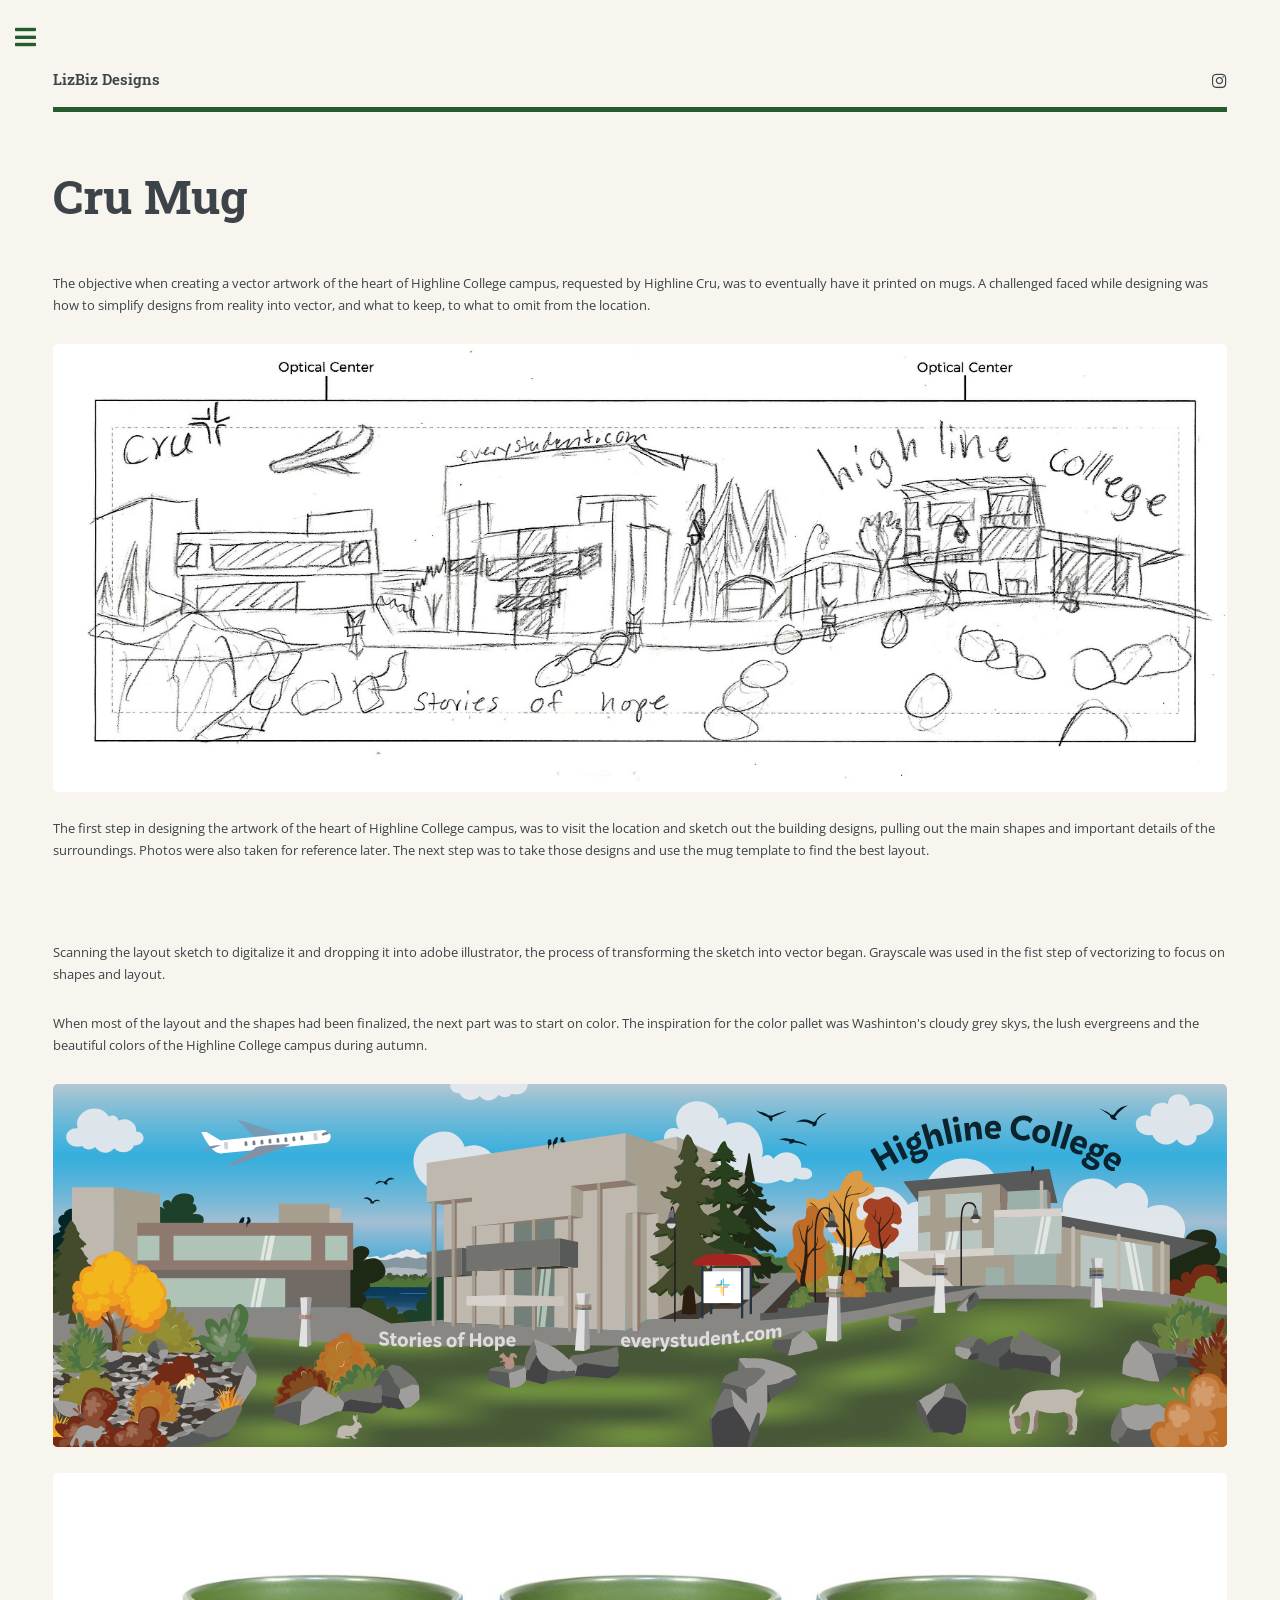
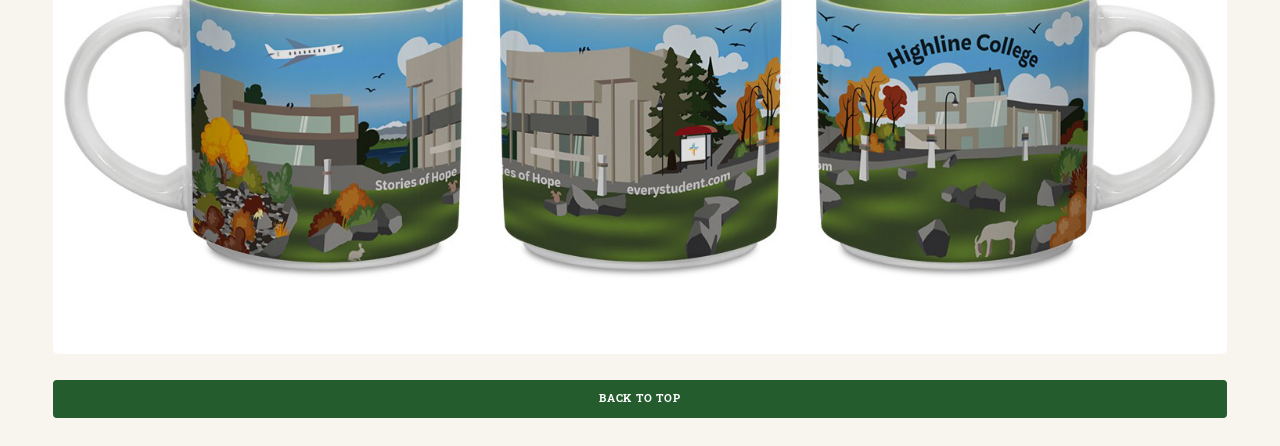
==== commit e1c0ae9b: "Fixing image Layouts" ====
--- a/cru-mug.html
+++ b/cru-mug.html
@@ -39,9 +39,14 @@
 									</header>
 									<p>The objective when creating a vector artwork of the heart of Highline College campus, requested by Highline Cru, was to eventually have it printed on mugs. A challenged faced while designing was how to simplify designs from reality into vector, and what to keep, to what to omit from the location.</p>
 									<span class="image fit"><img src="images/Cru/Mug Sketch.jpg" alt="" /></span>
-													<p><span class="image left"><img src="images/Cru/Highline-mug-building-sketches.jpg" alt="" /></span>The first step in designing the artwork of the heart of Highline College campus, was to visit the location and sketch out the building designs, pulling out the main shapes and important details of the surroundings. Photos were also taken for reference later. The next step was to take those designs and use the mug template to find the best layout.</p>
-													<p><span class="image right"><img src="images/Cru/Cru-mug-gray-draft.png" alt="" /></span>Scanning the layout sketch to digitalize it and dropping it into adobe illustrator, the process of transforming the sketch into vector began. Grayscale was used in the fist step of vectorizing to focus on shapes and layout.</p>
-													<p><span class="image right"><img src="images/Cru/Cru-mug-color-draft.png" alt="" /></span>When most of the layout and the shapes had been finalized, the next part was to start on color. The inspiration for the color pallet was Washinton's cloudy grey skys, the lush evergreens and the beautiful colors of the Highline College campus during autumn.</p>
+									<p>The first step in designing the artwork of the heart of Highline College campus, was to visit the location and sketch out the building designs, pulling out the main shapes and important details of the surroundings. Photos were also taken for reference later. The next step was to take those designs and use the mug template to find the best layout.</p>
+									<ul class="actions fit">
+																<li><span class="image fit"><img src="images/cru/Highline-mug-building-sketches.jpg" alt="" /></span></li>
+																<li><span class="image fit"><img src="images/cru/Cru-mug-gray-draft.png" alt="" /></span></li>
+																<li><span class="image fit"><img src="images/cru/Cru-mug-color-draft.png" alt="" /></span></li>
+															 </ul>
+															 <p>Scanning the layout sketch to digitalize it and dropping it into adobe illustrator, the process of transforming the sketch into vector began. Grayscale was used in the fist step of vectorizing to focus on shapes and layout.</p>
+															 <p>When most of the layout and the shapes had been finalized, the next part was to start on color. The inspiration for the color pallet was Washinton's cloudy grey skys, the lush evergreens and the beautiful colors of the Highline College campus during autumn.</p>
 									<span class="image fit"><img src="images/Cru/Cru Mug Graphic.svg" alt="" /></span>
 									<span class="image fit"><img src="images/Cru/Cru Mug Mock Up.jpg" alt="" /></span>
 									<a href="#" class="button primary fit">Back To Top</a>
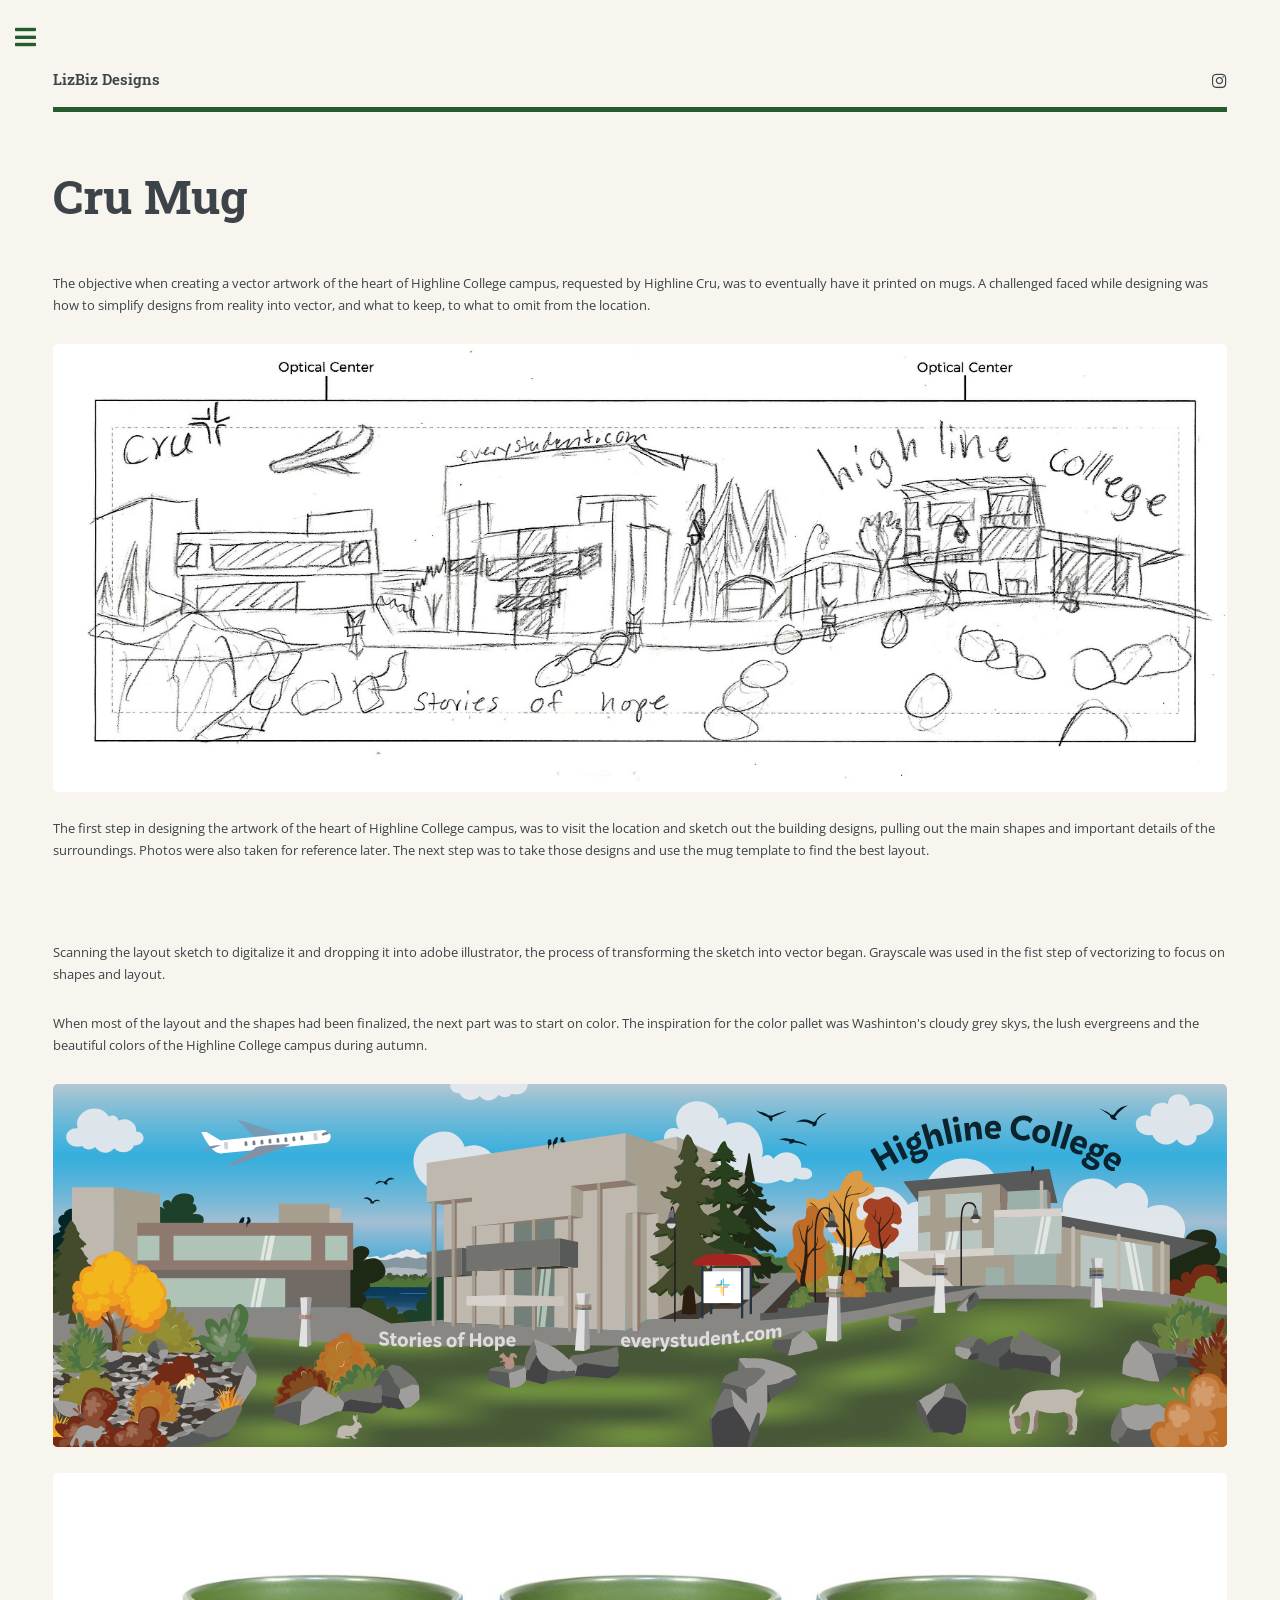
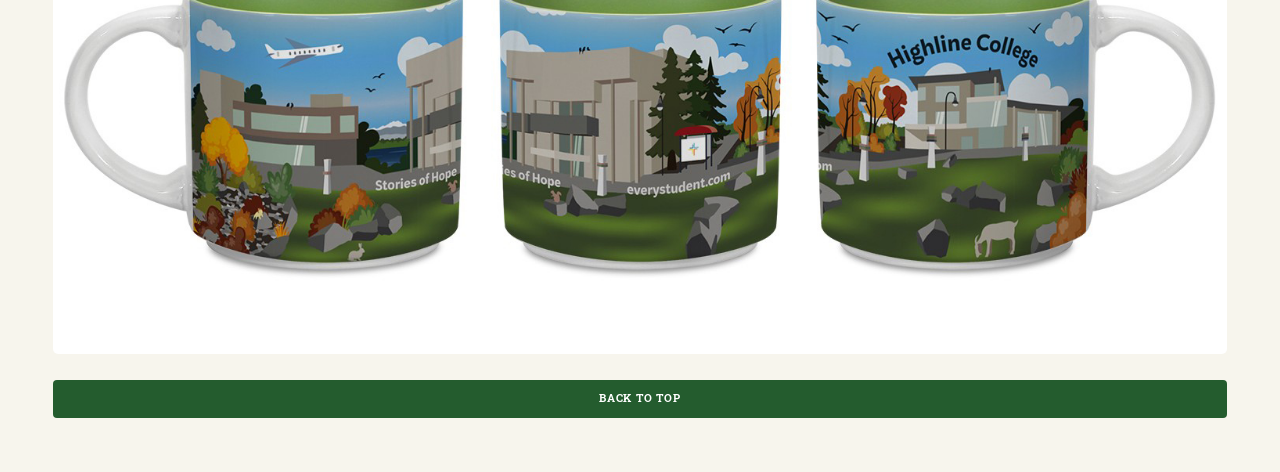
==== commit 69816195: "Fixing image display issue" ====
--- a/cru-mug.html
+++ b/cru-mug.html
@@ -40,16 +40,18 @@
 									<p>The objective when creating a vector artwork of the heart of Highline College campus, requested by Highline Cru, was to eventually have it printed on mugs. A challenged faced while designing was how to simplify designs from reality into vector, and what to keep, to what to omit from the location.</p>
 									<span class="image fit"><img src="images/Cru/Mug Sketch.jpg" alt="" /></span>
 									<p>The first step in designing the artwork of the heart of Highline College campus, was to visit the location and sketch out the building designs, pulling out the main shapes and important details of the surroundings. Photos were also taken for reference later. The next step was to take those designs and use the mug template to find the best layout.</p>
-									<ul class="actions fit">
+										<div class="box alt">
+														<ul class="actions fit">
 																<li><span class="image fit"><img src="images/cru/Highline-mug-building-sketches.jpg" alt="" /></span></li>
 																<li><span class="image fit"><img src="images/cru/Cru-mug-gray-draft.png" alt="" /></span></li>
 																<li><span class="image fit"><img src="images/cru/Cru-mug-color-draft.png" alt="" /></span></li>
 															 </ul>
 															 <p>Scanning the layout sketch to digitalize it and dropping it into adobe illustrator, the process of transforming the sketch into vector began. Grayscale was used in the fist step of vectorizing to focus on shapes and layout.</p>
 															 <p>When most of the layout and the shapes had been finalized, the next part was to start on color. The inspiration for the color pallet was Washinton's cloudy grey skys, the lush evergreens and the beautiful colors of the Highline College campus during autumn.</p>
-									<span class="image fit"><img src="images/Cru/Cru Mug Graphic.svg" alt="" /></span>
-									<span class="image fit"><img src="images/Cru/Cru Mug Mock Up.jpg" alt="" /></span>
-									<a href="#" class="button primary fit">Back To Top</a>
+										<span class="image fit"><img src="images/Cru/Cru Mug Graphic.svg" alt="" /></span>
+										<span class="image fit"><img src="images/Cru/Cru Mug Mock Up.jpg" alt="" /></span>
+										<a href="#" class="button primary fit">Back To Top</a>
+									</div>
 								</section>
 							
 						</div>
--- a/assets/css/main.css
+++ b/assets/css/main.css
@@ -1338,6 +1338,13 @@
         width: 100%; }
     ul.actions.fit.stacked {
       width: 100%; }
+  @media screen and (max-width: 600px) {
+    ul.actions.fit {
+      flex-direction: column;
+      flex-wrap: wrap;
+      gap: 2em;
+    }
+  }
 
 /* Icons */
 ul.icons {
@@ -1498,7 +1505,9 @@
   box-shadow: inset 0 0 0 2px #245c2e;
   color: #245c2e !important;
   cursor: pointer;
-  display: inline-block;
+  display: flex;
+  justify-content: center;
+  align-items: center;
   font-family: "Roboto Slab", serif;
   font-size: 0.8em;
   font-weight: 700;
@@ -1579,6 +1588,11 @@
   .button:disabled {
     pointer-events: none;
     opacity: 0.25; }
+  @media screen and (max-width: 470px) {
+    .button.fit {
+      padding: 0 0 0 0;
+    }
+  }
 
 /* Mini Posts */
 .mini-posts article {
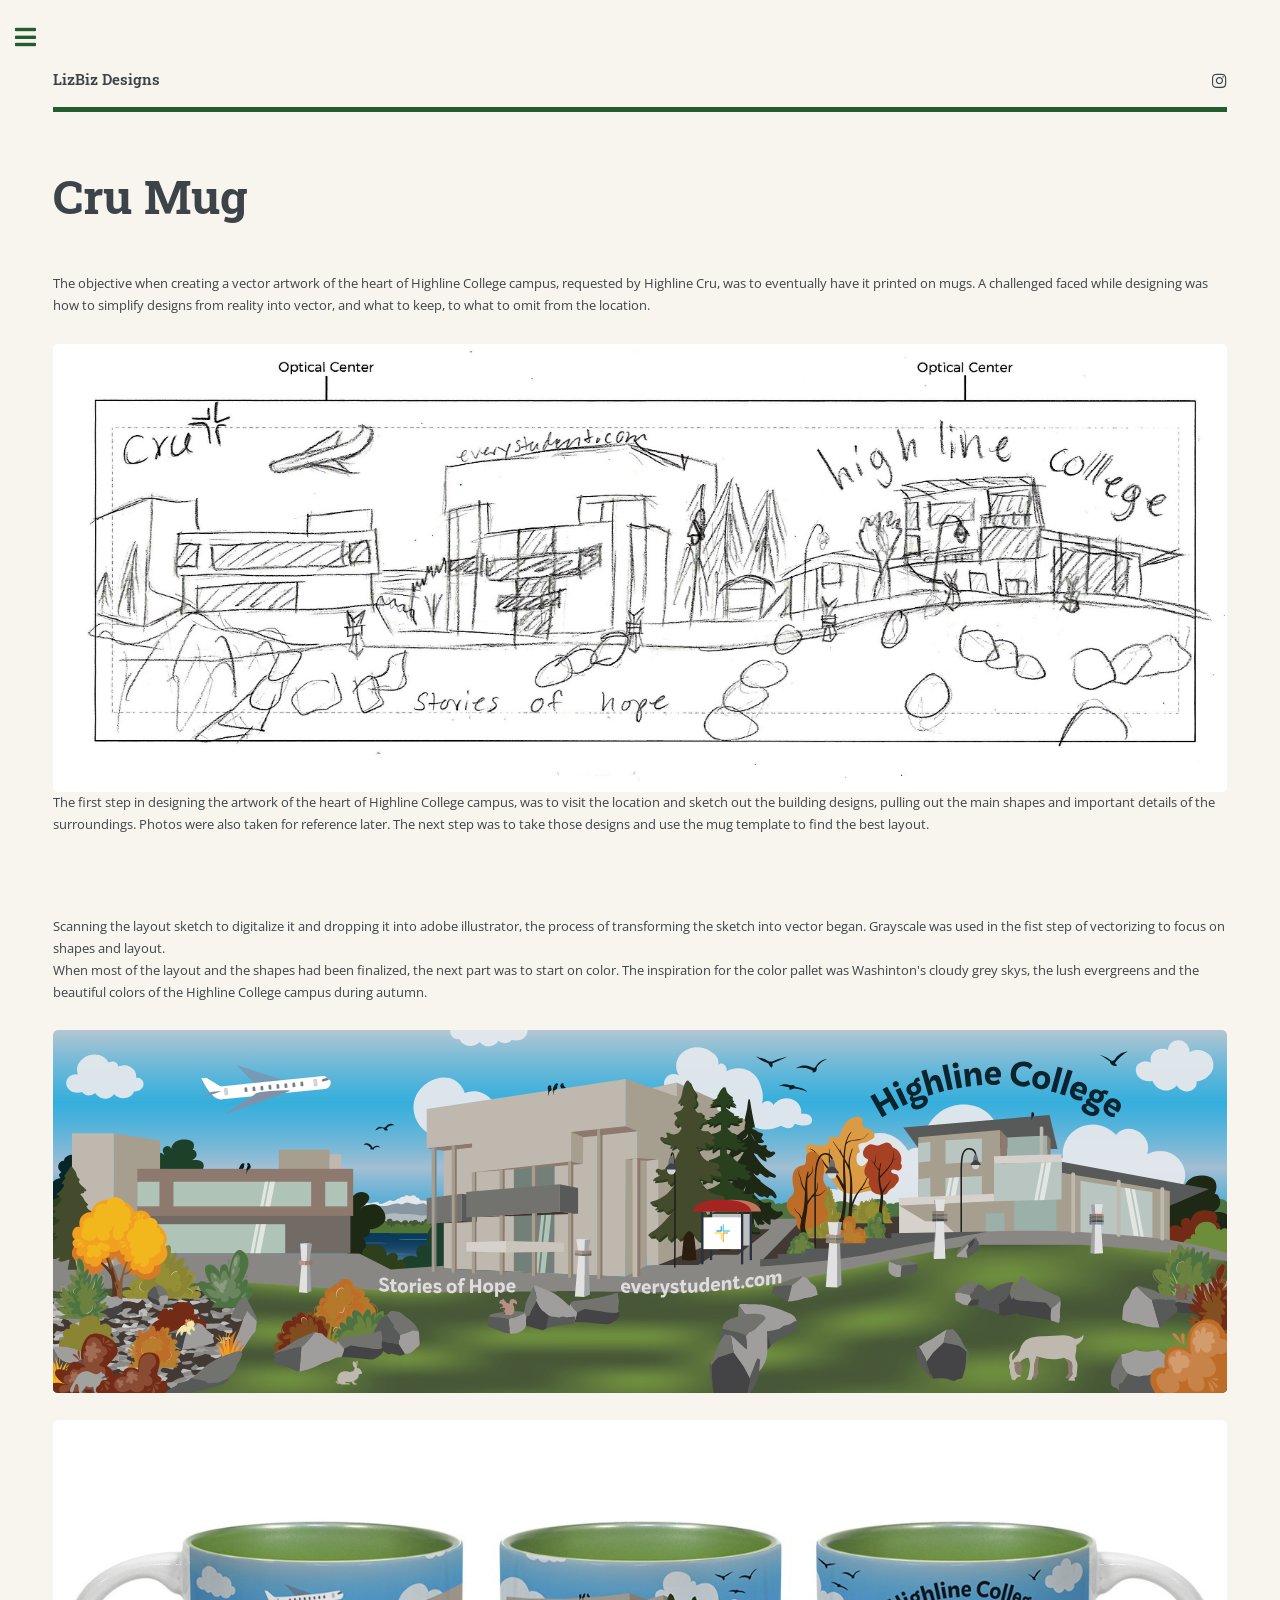
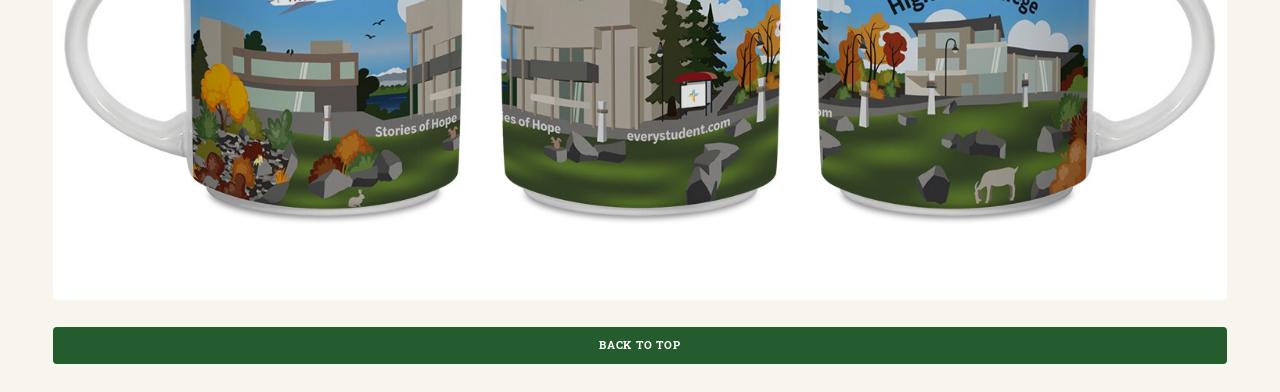
==== commit ffe6735e: "image fix #2" ====
--- a/cru-mug.html
+++ b/cru-mug.html
@@ -38,20 +38,19 @@
 										<h1>Cru Mug</h1>
 									</header>
 									<p>The objective when creating a vector artwork of the heart of Highline College campus, requested by Highline Cru, was to eventually have it printed on mugs. A challenged faced while designing was how to simplify designs from reality into vector, and what to keep, to what to omit from the location.</p>
-									<span class="image fit"><img src="images/Cru/Mug Sketch.jpg" alt="" /></span>
-									<p>The first step in designing the artwork of the heart of Highline College campus, was to visit the location and sketch out the building designs, pulling out the main shapes and important details of the surroundings. Photos were also taken for reference later. The next step was to take those designs and use the mug template to find the best layout.</p>
+									<span class="image fit"><img src="images/Cru/Mug Sketch.jpg" alt="" /><p>The first step in designing the artwork of the heart of Highline College campus, was to visit the location and sketch out the building designs, pulling out the main shapes and important details of the surroundings. Photos were also taken for reference later. The next step was to take those designs and use the mug template to find the best layout.</p></span>
 										<div class="box alt">
-														<ul class="actions fit">
+															<ul class="actions fit">
 																<li><span class="image fit"><img src="images/cru/Highline-mug-building-sketches.jpg" alt="" /></span></li>
 																<li><span class="image fit"><img src="images/cru/Cru-mug-gray-draft.png" alt="" /></span></li>
 																<li><span class="image fit"><img src="images/cru/Cru-mug-color-draft.png" alt="" /></span></li>
 															 </ul>
-															 <p>Scanning the layout sketch to digitalize it and dropping it into adobe illustrator, the process of transforming the sketch into vector began. Grayscale was used in the fist step of vectorizing to focus on shapes and layout.</p>
-															 <p>When most of the layout and the shapes had been finalized, the next part was to start on color. The inspiration for the color pallet was Washinton's cloudy grey skys, the lush evergreens and the beautiful colors of the Highline College campus during autumn.</p>
-										<span class="image fit"><img src="images/Cru/Cru Mug Graphic.svg" alt="" /></span>
-										<span class="image fit"><img src="images/Cru/Cru Mug Mock Up.jpg" alt="" /></span>
-										<a href="#" class="button primary fit">Back To Top</a>
-									</div>
+															 <p>Scanning the layout sketch to digitalize it and dropping it into adobe illustrator, the process of transforming the sketch into vector began. Grayscale was used in the fist step of vectorizing to focus on shapes and layout.
+															 <br>When most of the layout and the shapes had been finalized, the next part was to start on color. The inspiration for the color pallet was Washinton's cloudy grey skys, the lush evergreens and the beautiful colors of the Highline College campus during autumn.</p>
+												<span class="image fit"><img src="images/Cru/Cru Mug Graphic.svg" alt="" /></span>
+												<span class="image fit"><img src="images/Cru/Cru Mug Mock Up.jpg" alt="" /></span>
+										</div>
+									<a href="#" class="button primary fit">Back To Top</a>
 								</section>
 							
 						</div>
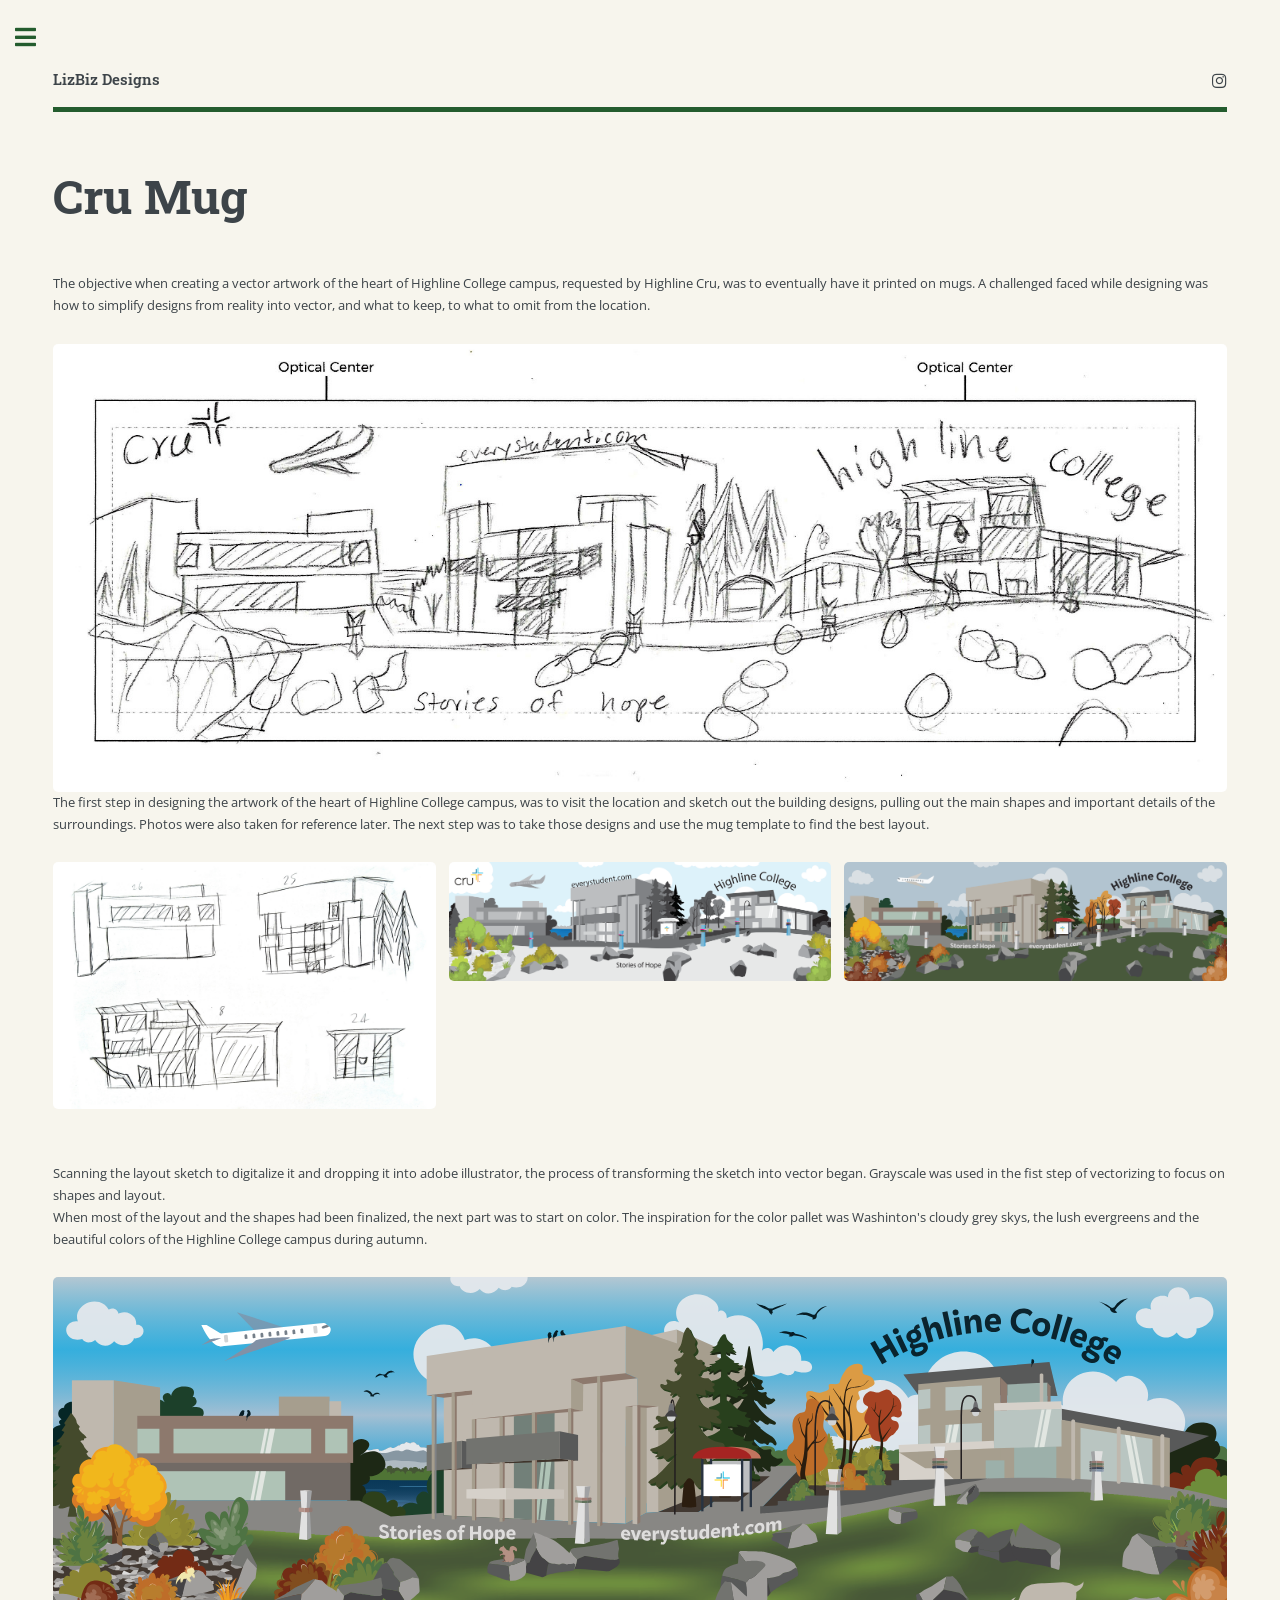
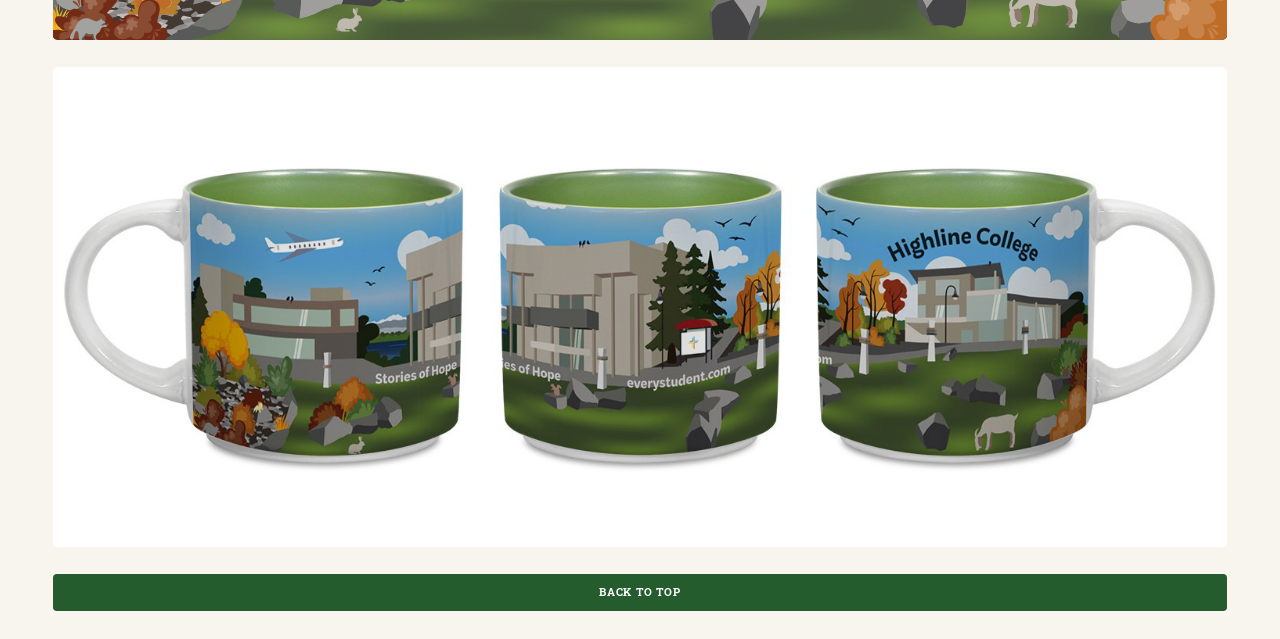
==== commit ac0bc967: "Case Sensitive fix" ====
--- a/cru-mug.html
+++ b/cru-mug.html
@@ -41,9 +41,9 @@
 									<span class="image fit"><img src="images/Cru/Mug Sketch.jpg" alt="" /><p>The first step in designing the artwork of the heart of Highline College campus, was to visit the location and sketch out the building designs, pulling out the main shapes and important details of the surroundings. Photos were also taken for reference later. The next step was to take those designs and use the mug template to find the best layout.</p></span>
 										<div class="box alt">
 															<ul class="actions fit">
-																<li><span class="image fit"><img src="images/cru/Highline-mug-building-sketches.jpg" alt="" /></span></li>
-																<li><span class="image fit"><img src="images/cru/Cru-mug-gray-draft.png" alt="" /></span></li>
-																<li><span class="image fit"><img src="images/cru/Cru-mug-color-draft.png" alt="" /></span></li>
+																<li><span class="image fit"><img src="images/Cru/Highline-mug-building-sketches.jpg" alt="" /></span></li>
+																<li><span class="image fit"><img src="images/Cru/Cru-mug-gray-draft.png" alt="" /></span></li>
+																<li><span class="image fit"><img src="images/Cru/Cru-mug-color-draft.png" alt="" /></span></li>
 															 </ul>
 															 <p>Scanning the layout sketch to digitalize it and dropping it into adobe illustrator, the process of transforming the sketch into vector began. Grayscale was used in the fist step of vectorizing to focus on shapes and layout.
 															 <br>When most of the layout and the shapes had been finalized, the next part was to start on color. The inspiration for the color pallet was Washinton's cloudy grey skys, the lush evergreens and the beautiful colors of the Highline College campus during autumn.</p>
